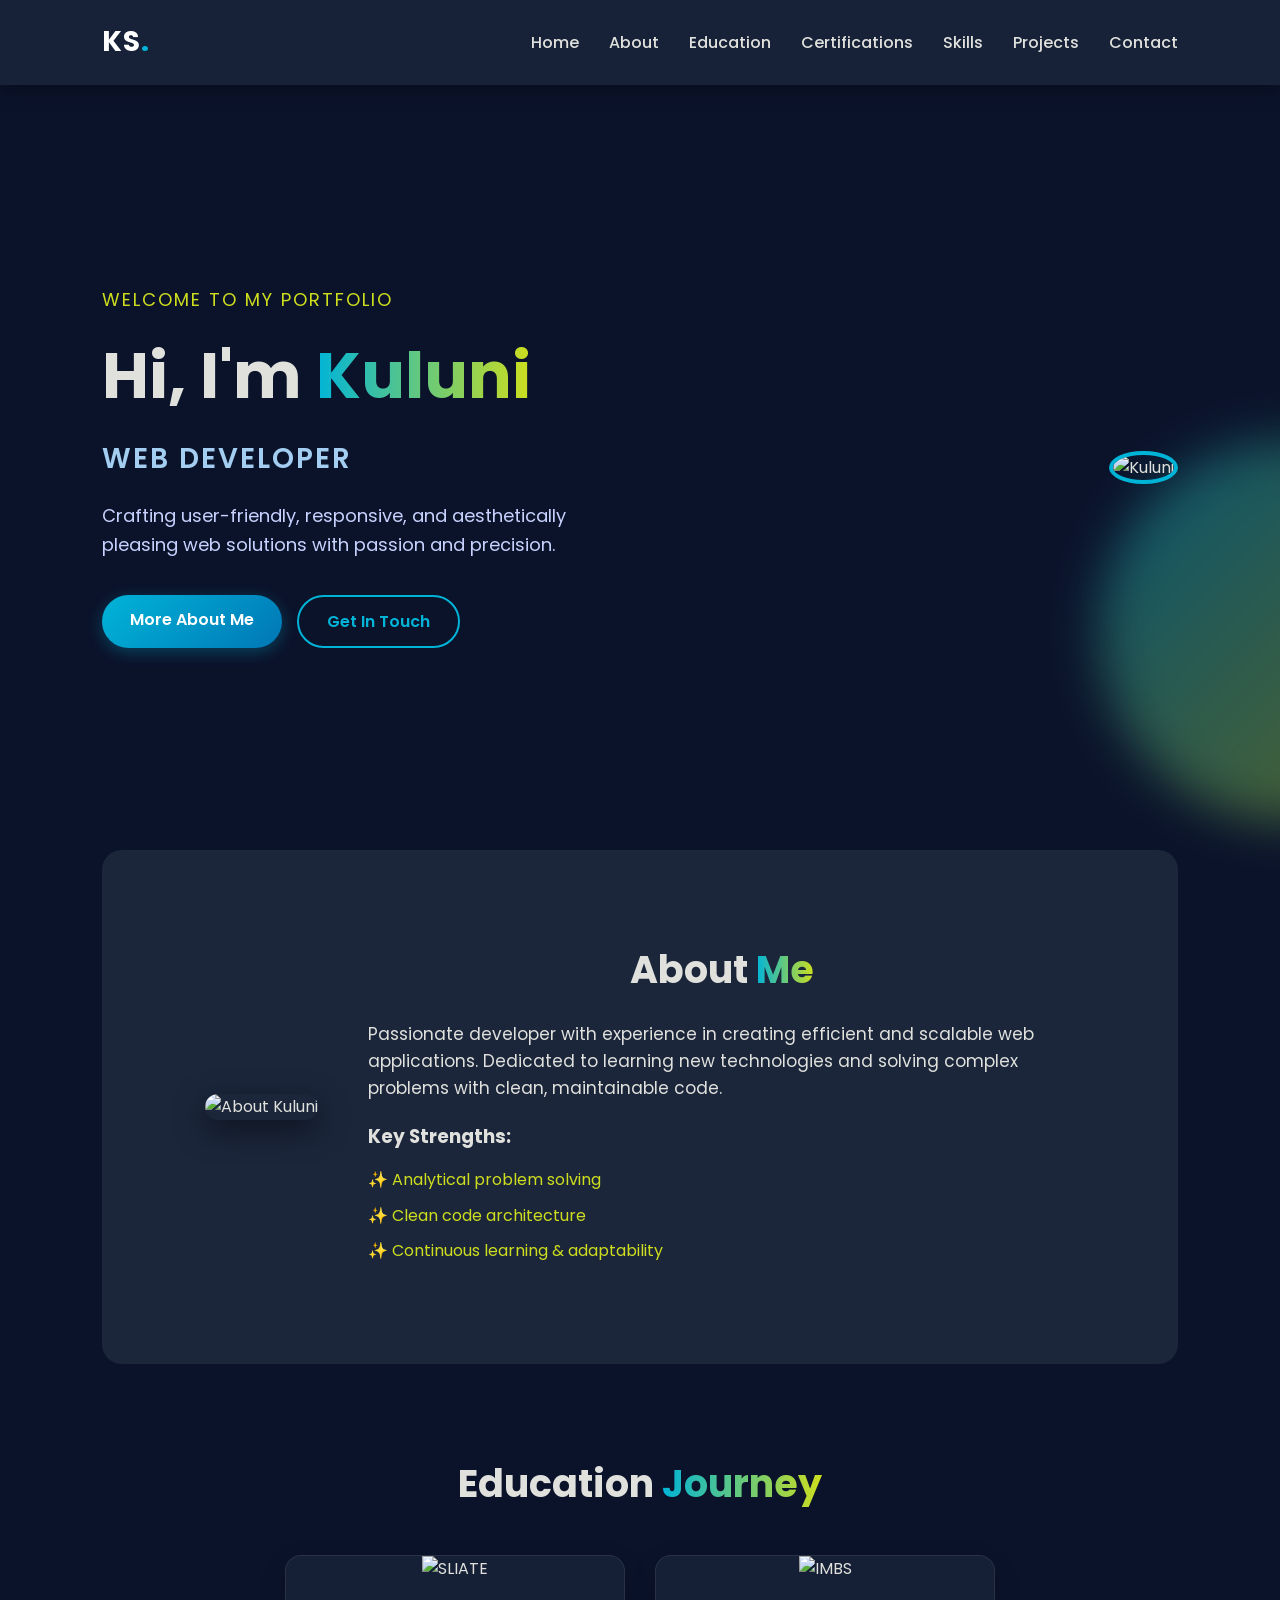
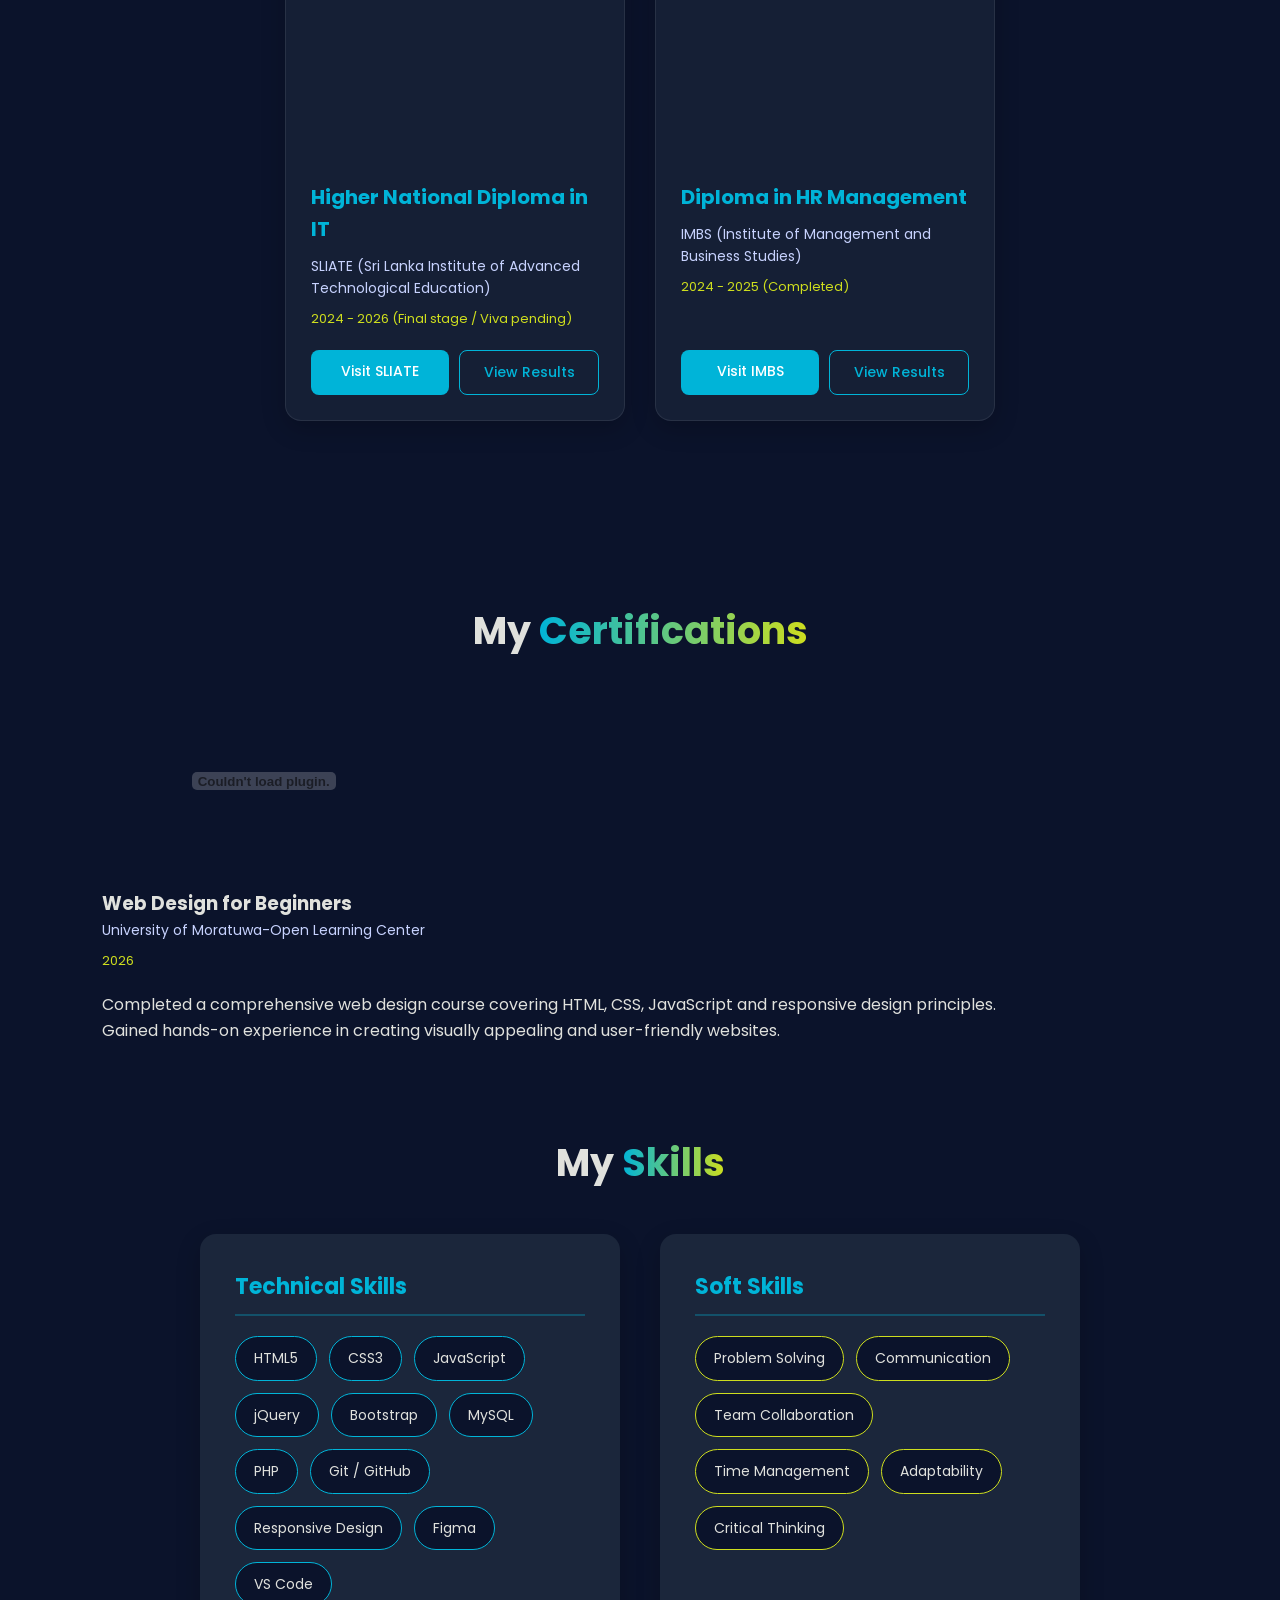
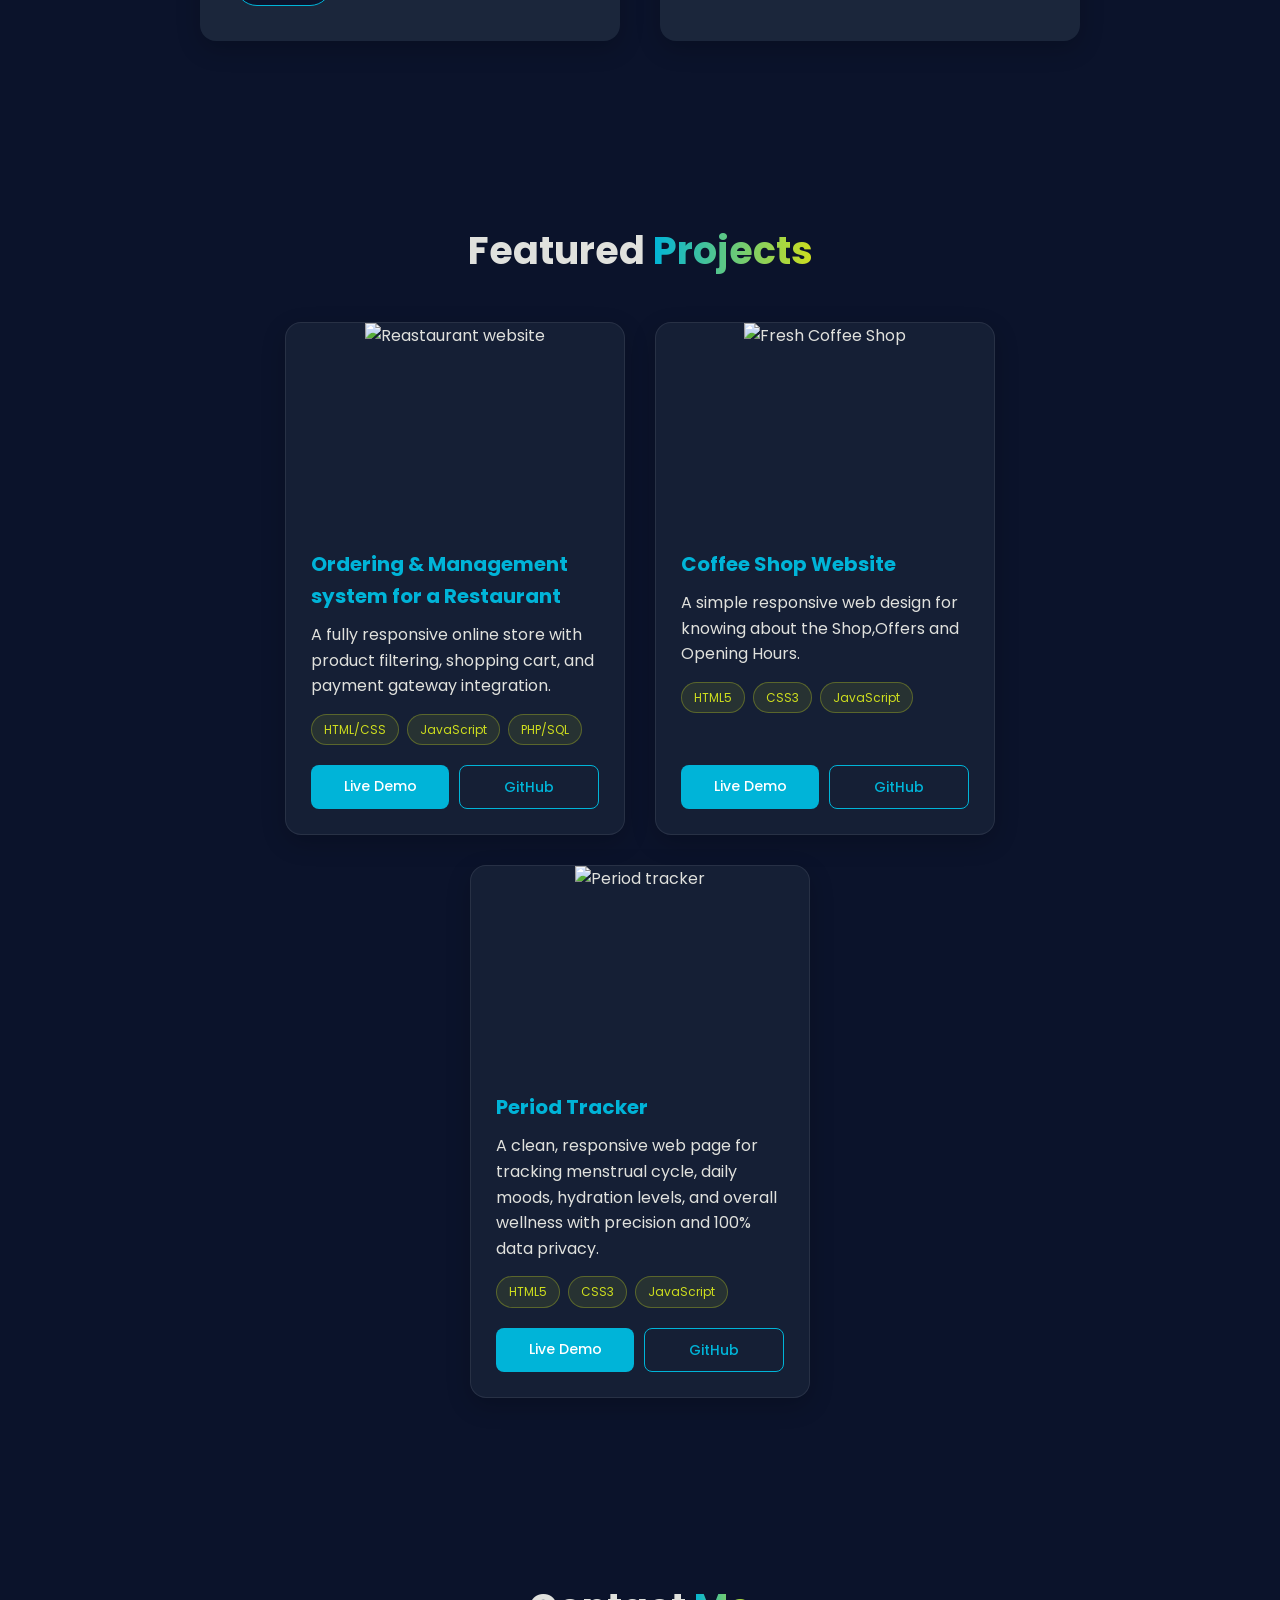
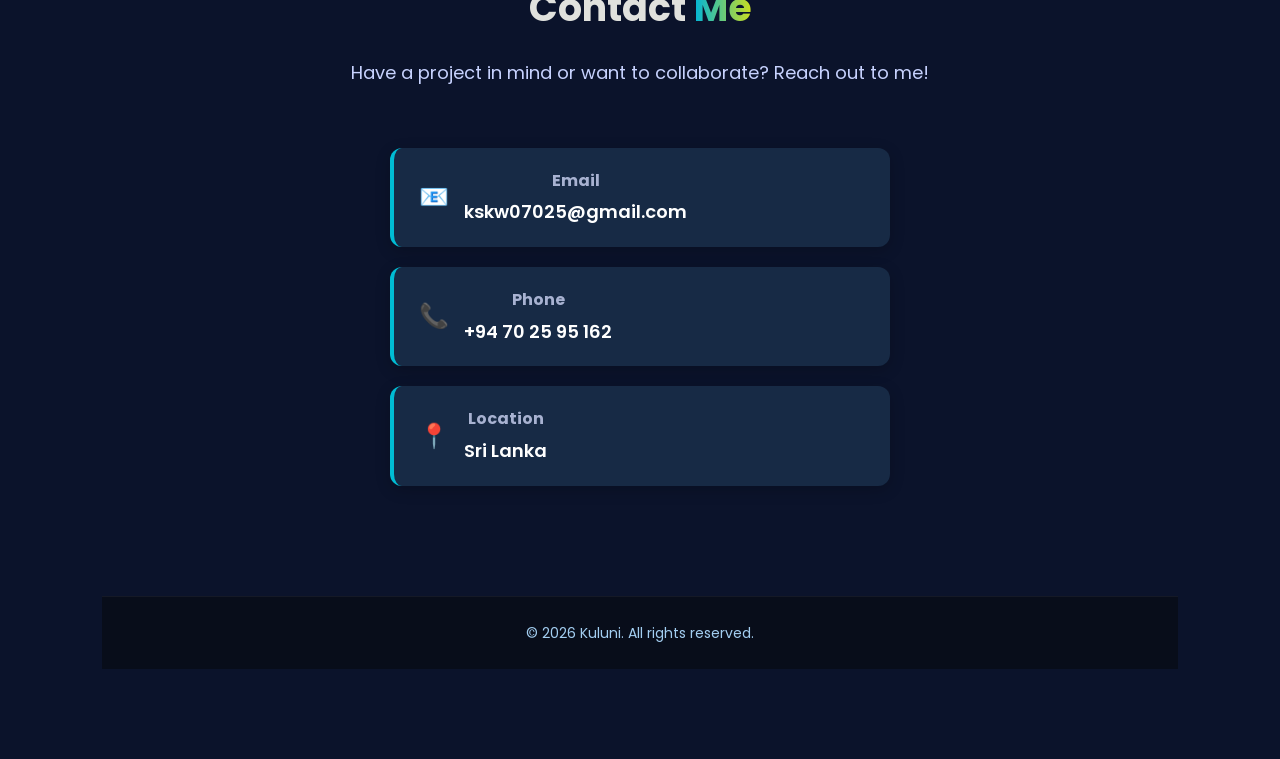
==== My Portfolio/index.html @ 9d250e35 "Add files via upload" ====
<!DOCTYPE html>
<html lang="en">
<head>
    <meta charset="UTF-8">
    <meta name="viewport" content="width=device-width, initial-scale=1.0">
    <title>Kuluni | Web Developer Portfolio</title>
    <link rel="stylesheet" href="style.css">
    <!-- Google Fonts for modern typography -->
    <link href="https://fonts.googleapis.com/css2?family=Poppins:wght@300;400;600;700&display=swap" rel="stylesheet">
</head>
<body>
    <nav class="navbar">
        <div class="logo">KS<span class="dot">.</span></div>
        <ul class="nav-links">
            <li><a href="#home">Home</a></li>
            <li><a href="#about">About</a></li>
            <li><a href="#education">Education</a></li>
            <li><a href="#certifications">Certifications</a></li>
            <li><a href="#skills">Skills</a></li>
            <li><a href="#projects">Projects</a></li>
            <li><a href="#contact">Contact</a></li>
        </ul>
    </nav>

    <!-- Home section -->
    <section id="home" class="home">
        <div class="home-content">
            <span class="greeting">Welcome to my portfolio</span>
            <h1 class="name">Hi, I'm <span class="highlight">Kuluni</span></h1>
            <h2 class="web">WEB DEVELOPER</h2>
            <p class="para1">Crafting user-friendly, responsive, and aesthetically pleasing web solutions with passion and precision.</p>
            <div class="hero-btns">
                <a href="#about" class="btn-primary">More About Me</a>
                <a href="#contact" class="btn-secondary">Get In Touch</a>
            </div>
        </div>
        <div class="home-img-container">
            <div class="img-glow"></div>
            <img class="homephoto" src="C:\Users\MPC HOME\OneDrive\Desktop\My Portfolio\kuluni.jpeg" alt="Kuluni">
        </div>
    </section>

    <!-- About section -->
    <section id="about" class="about">
        <div class="about-img-container">
            <img class="aboutphoto" src="C:\Users\MPC HOME\OneDrive\Desktop\My Portfolio\Cool pfp😎.jpg" alt="About Kuluni">
        </div>
        <div class="abouttext">
            <h2 class="section-title">About <span class="highlight">Me</span></h2>
            <p class="para2">Passionate developer with experience in creating efficient and scalable web applications. Dedicated to learning new technologies and solving complex problems with clean, maintainable code.</p>
            <h3>Key Strengths:</h3>
            <ul class="strengths-list">
                <li>✨ Analytical problem solving</li>
                <li>✨ Clean code architecture</li>
                <li>✨ Continuous learning & adaptability</li>
            </ul>
        </div>
    </section>

    <!-- Education section -->
    <section id="education" class="education">
        <h2 class="section-title">Education <span class="highlight">Journey</span></h2>
        <div class="education-grid">
            <div class="education-card">
                <div class="card-img-wrapper">
                    <img src="C:\Users\MPC HOME\OneDrive\Desktop\My Portfolio\sliate.jpg" alt="SLIATE">
                </div>
                <div class="card-content">
                    <h3>Higher National Diploma in IT</h3>
                    <p class="institute">SLIATE (Sri Lanka Institute of Advanced Technological Education)</p>
                    <span class="timeline">2024 - 2026 (Final stage / Viva pending)</span>
                    <div class="card-buttons">
                        <a href="https://www.sliate.lk" target="_blank" class="btn-card">Visit SLIATE</a>
                        <a href="#" class="btn-card btn-outline">View Results</a>
                    </div>
                </div>
            </div>

            <div class="education-card">
                <div class="card-img-wrapper">
                    <img src="C:\Users\MPC HOME\OneDrive\Desktop\My Portfolio\imbs.jpg" alt="IMBS">
                </div>
                <div class="card-content">
                    <h3>Diploma in HR Management</h3>
                    <p class="institute">IMBS (Institute of Management and Business Studies)</p>
                    <span class="timeline">2024 - 2025 (Completed)</span>
                    <div class="card-buttons">
                        <a href="https://www.imbs.lk" target="_blank" class="btn-card">Visit IMBS</a>
                        <a href="#" class="btn-card btn-outline">View Results</a>
                    </div>
                </div>
            </div>
        </div>
    </section>

    <!--certifications section-->
    <section id="certifications" class="certifications">
        <h2 class="section-title">My <span class="highlight">Certifications</span></h2>
            <div>
            <embed src="C:\Users\MPC HOME\OneDrive\Desktop\My Portfolio\Web_Design_for_Beginners_E-Certificate kuluni.pdf" type="application/pdf" width="30%" height="200px"/>  
            </div>
            <div class="certification-content"> 
            <h3>Web Design for Beginners</h3>
            <p class="institute">University of Moratuwa-Open Learning Center</p>
            <span class="timeline">2026</span>
            <p>Completed a comprehensive web design course covering HTML, CSS, JavaScript and responsive design principles.</p>
            <p>Gained hands-on experience in creating visually appealing and user-friendly websites.</p>
            </div>

    <!-- Skills section -->
    <section id="skills" class="skills-section">
        <h2 class="section-title">My <span class="highlight">Skills</span></h2>
        <div class="skills-container">
            <div class="skills-category">
                <h3 class="skills-title">Technical Skills</h3>
                <div class="skills-list">
                    <span class="skill-tag">HTML5</span>
                    <span class="skill-tag">CSS3</span>
                    <span class="skill-tag">JavaScript</span>
                    <span class="skill-tag">jQuery</span>
                    <span class="skill-tag">Bootstrap</span>
                    <span class="skill-tag">MySQL</span>
                    <span class="skill-tag">PHP</span>
                    <span class="skill-tag">Git / GitHub</span>
                    <span class="skill-tag">Responsive Design</span>
                    <span class="skill-tag">Figma</span>
                    <span class="skill-tag">VS Code</span>
                </div>
            </div>
            <div class="skills-category">
                <h3 class="skills-title">Soft Skills</h3>
                <div class="skills-list">
                    <span class="skill-tag soft-tag">Problem Solving</span>
                    <span class="skill-tag soft-tag">Communication</span>
                    <span class="skill-tag soft-tag">Team Collaboration</span>
                    <span class="skill-tag soft-tag">Time Management</span>
                    <span class="skill-tag soft-tag">Adaptability</span>
                    <span class="skill-tag soft-tag">Critical Thinking</span>
                </div>
            </div>
        </div>
    </section>

    <!-- Projects section -->
    <section id="projects" class="projects-section">
        <h2 class="section-title">Featured <span class="highlight">Projects</span></h2>
        <div class="projects-grid">
            <div class="project-card">
                <div class="card-img-wrapper">
                    <img src="C:\Users\MPC HOME\OneDrive\Desktop\My Portfolio\restaurant.png" alt="Reastaurant website">
                </div>
                <div class="project-info">
                    <h3>Ordering & Management system for a Restaurant</h3>
                    <p>A fully responsive online store with product filtering, shopping cart, and payment gateway integration.</p>
                    <div class="project-tags">
                        <span>HTML/CSS</span>
                        <span>JavaScript</span>
                        <span>PHP/SQL</span>
                    </div>
                    <div class="card-buttons">
                        <a href="C:\Users\MPC HOME\OneDrive\Desktop\My Portfolio\restaurant_project\start.php" target="_blank" class="btn-card">Live Demo</a>
                        <a href="#" target="_blank" class="btn-card btn-outline">GitHub</a>
                    </div>
                </div>
            </div>

            <div class="project-card">
                <div class="card-img-wrapper">
                    <img src="C:\Users\MPC HOME\OneDrive\Desktop\My Portfolio\coffee.png" alt="Fresh Coffee Shop">
                </div>
                <div class="project-info">
                    <h3>Coffee Shop Website</h3>
                    <p>A simple responsive web design for knowing about the Shop,Offers and Opening Hours.</p>
                    <div class="project-tags">
                        <span>HTML5</span>
                        <span>CSS3</span>
                        <span>JavaScript</span>
                    </div>
                    <div class="card-buttons">
                        <a href="C:\xampp2\htdocs\Fresh Coffee Shop\index.html" target="_blank" class="btn-card">Live Demo</a>
                        <a href="#" target="_blank" class="btn-card btn-outline">GitHub</a>
                    </div>
                </div>
            </div>

            <div class="project-card">
                <div class="card-img-wrapper">
                    <img src="C:\Users\MPC HOME\OneDrive\Desktop\My Portfolio\ptracker.png" alt="Period tracker">
                </div>
                <div class="project-info">
                    <h3>Period Tracker</h3>
                    <p>A clean, responsive web page for tracking menstrual cycle, daily moods, hydration levels, and overall wellness with precision and 100% data privacy.</p>
                    <div class="project-tags">
                        <span>HTML5</span>
                        <span>CSS3</span>
                        <span>JavaScript</span>
                    </div>
                    <div class="card-buttons">
                        <a href="C:\Users\MPC HOME\OneDrive\Desktop\My Portfolio\period-tracker\index.html" target="_blank" class="btn-card">Live Demo</a>
                        <a href="#" target="_blank" class="btn-card btn-outline">GitHub</a>
                    </div>
                </div>
            </div>
        </div>
    </section>

    <!-- Contact section -->
    <section id="contact" class="contact-section">
        <h2 class="section-title">Contact <span class="highlight">Me</span></h2>
        <p class="contact-subtitle">Have a project in mind or want to collaborate? Reach out to me!</p>

        <div class="contact-container">
            <div class="contact-info">
                <div class="info-item">
                    <div class="icon">📧</div>
                    <div>
                        <h3>Email</h3>
                        <p>kskw07025@gmail.com</p>
                    </div>
                </div>
                <div class="info-item">
                    <div class="icon">📞</div>
                    <div>
                        <h3>Phone</h3>
                        <p>+94 70 25 95 162</p>
                    </div>
                </div>
                <div class="info-item">
                    <div class="icon">📍</div>
                    <div>
                        <h3>Location</h3>
                        <p>Sri Lanka</p>
                    </div>
                </div>
            </div>
        </div>
    </section>

    <footer>
        <p>&copy; 2026 Kuluni. All rights reserved.</p>
    </footer>
</body>
</html>
---- My Portfolio/style.css ----
/* General Setup */
* {
    margin: 0;
    padding: 0;
    box-sizing: border-box;
}

html {
    scroll-behavior: smooth;
}

body {
    background-color: #0b132b;
    color: #e0e1dd;
    line-height: 1.6;
    font-family: 'Poppins', sans-serif;
    overflow-x: hidden;
}

/* Navbar */
.navbar {
    display: flex;
    justify-content: space-between;
    align-items: center;
    padding: 20px 8%;
    background: rgba(27, 38, 59, 0.85);
    backdrop-filter: blur(10px);
    position: sticky;
    top: 0;
    z-index: 1000;
    box-shadow: 0 4px 20px rgba(0, 0, 0, 0.3);
}

.logo {
    font-size: 28px;
    font-weight: 700;
    color: #ffffff;
    letter-spacing: 1px;
}

.logo .dot {
    color: #00b4d8;
}

.nav-links {
    display: flex;
    gap: 30px;
    list-style: none;
}

.nav-links a {
    color: #e0e1dd;
    text-decoration: none;
    font-weight: 500;
    font-size: 16px;
    transition: color 0.3s ease;
}

.nav-links a:hover {
    color: #00b4d8;
}

/* Reusable Components */
.highlight {
    color: #00b4d8;
    background: linear-gradient(90deg, #00b4d8, #cede1e);
    -webkit-background-clip: text;
    -webkit-text-fill-color: transparent;
}

.section-title {
    font-size: 38px;
    margin-bottom: 20px;
    text-align: center;
    font-weight: 700;
}

section {
    padding: 90px 8%;
}

/* Buttons */
.btn-primary {
    display: inline-block;
    padding: 12px 28px;
    font-size: 16px;
    font-weight: 600;
    background: linear-gradient(135deg, #00b4d8, #0077b6);
    color: #ffffff;
    border: none;
    border-radius: 30px;
    cursor: pointer;
    text-decoration: none;
    box-shadow: 0 4px 15px rgba(0, 180, 216, 0.3);
    transition: all 0.3s ease;
}

.btn-primary:hover {
    transform: translateY(-3px);
    box-shadow: 0 6px 20px rgba(0, 180, 216, 0.5);
}

.btn-secondary {
    display: inline-block;
    padding: 12px 28px;
    font-size: 16px;
    font-weight: 600;
    background: transparent;
    color: #00b4d8;
    border: 2px solid #00b4d8;
    border-radius: 30px;
    cursor: pointer;
    text-decoration: none;
    transition: all 0.3s ease;
}

.btn-secondary:hover {
    background: #00b4d8;
    color: #0b132b;
    transform: translateY(-3px);
}

/* Hero / Home Section */
.home {
    display: flex;
    justify-content: space-between;
    align-items: center;
    min-height: 85vh;
}

.greeting {
    font-size: 18px;
    color: #cede1e;
    text-transform: uppercase;
    letter-spacing: 2px;
}

.name {
    font-size: 64px;
    font-weight: 700;
    margin: 10px 0;
}

.web {
    font-size: 28px;
    color: #a3cef1;
    font-weight: 600;
    letter-spacing: 2px;
}

.para1 {
    font-size: 18px;
    max-width: 500px;
    margin: 20px 0 35px 0;
    color: #c7d2fe;
}

.hero-btns {
    display: flex;
    gap: 15px;
}

.home-img-container {
    position: relative;
}

.homephoto {
    width: 360px;
    height: 360px;
    border-radius: 50%;
    object-fit: cover;
    border: 4px solid #00b4d8;
    position: relative;
    z-index: 2;
}

.img-glow {
    position: absolute;
    width: 380px;
    height: 380px;
    background: linear-gradient(135deg, #00b4d8, #cede1e);
    border-radius: 50%;
    top: -10px;
    left: -10px;
    filter: blur(25px);
    opacity: 0.4;
    z-index: 1;
}

/* About Section */
.about {
    display: flex;
    justify-content: space-between;
    align-items: center;
    gap: 50px;
    background-color: #1b263b;
    border-radius: 20px;
    margin: 0 8%;
}

.aboutphoto {
    width: 280px;
    height: 280px;
    border-radius: 20px;
    object-fit: cover;
    box-shadow: 0 10px 30px rgba(0, 0, 0, 0.5);
}

.abouttext {
    flex: 1;
}

.para2 {
    font-size: 17px;
    margin-bottom: 20px;
    color: #e0e1dd;
}

.strengths-list {
    list-style: none;
    margin-top: 15px;
}

.strengths-list li {
    font-size: 16px;
    margin-bottom: 10px;
    color: #cede1e;
}

/* Cards & Grids (Education & Projects) */
.education, .projects-section, .skills-section, .contact-section {
    text-align: center;
}

.education-grid, .projects-grid {
    display: flex;
    justify-content: center;
    gap: 30px;
    margin-top: 40px;
    flex-wrap: wrap;
}

.education-card, .project-card {
    background: rgba(27, 38, 59, 0.7);
    border: 1px solid rgba(255, 255, 255, 0.08);
    border-radius: 16px;
    width: 340px;
    overflow: hidden;
    display: flex;
    flex-direction: column;
    justify-content: space-between;
    transition: transform 0.3s ease, box-shadow 0.3s ease;
    box-shadow: 0 8px 24px rgba(0, 0, 0, 0.2);
}

.education-card:hover, .project-card:hover {
    transform: translateY(-10px);
    box-shadow: 0 15px 35px rgba(0, 180, 216, 0.2);
    border-color: rgba(0, 180, 216, 0.4);
}

.card-img-wrapper {
    width: 100%;
    height: 200px;
    overflow: hidden;
}

.card-img-wrapper img {
    width: 100%;
    height: 100%;
    object-fit: cover;
    transition: transform 0.5s ease;
}

.education-card:hover .card-img-wrapper img,
.project-card:hover .card-img-wrapper img {
    transform: scale(1.08);
}

.card-content, .project-info {
    padding: 25px;
    text-align: left;
    display: flex;
    flex-direction: column;
    flex-grow: 1;
}

.card-content h3, .project-info h3 {
    font-size: 20px;
    color: #00b4d8;
    margin-bottom: 10px;
}

.institute {
    font-size: 14px;
    color: #c7d2fe;
}

.timeline {
    font-size: 13px;
    color: #cede1e;
    margin: 10px 0 20px 0;
    display: block;
}

.card-buttons {
    margin-top: auto;
    display: flex;
    gap: 10px;
}

.btn-card {
    flex: 1;
    padding: 10px;
    font-size: 14px;
    background-color: #00b4d8;
    color: #ffffff;
    border-radius: 8px;
    text-decoration: none;
    text-align: center;
    font-weight: 500;
    transition: background-color 0.3s ease;
}

.btn-card:hover {
    background-color: #0077b6;
}

.btn-outline {
    background: transparent;
    border: 1px solid #00b4d8;
    color: #00b4d8;
}

.btn-outline:hover {
    background: #00b4d8;
    color: #ffffff;
}

/* Tags */
.project-tags {
    display: flex;
    gap: 8px;
    margin: 15px 0 20px 0;
    flex-wrap: wrap;
}

.project-tags span {
    background-color: rgba(206, 222, 30, 0.1);
    color: #cede1e;
    padding: 5px 12px;
    border-radius: 20px;
    font-size: 12px;
    border: 1px solid rgba(206, 222, 30, 0.3);
}

/* Skills Section */
.skills-container {
    display: flex;
    justify-content: center;
    gap: 40px;
    margin-top: 40px;
    flex-wrap: wrap;
}

.skills-category {
    background: #1b263b;
    padding: 35px;
    border-radius: 16px;
    width: 420px;
    text-align: left;
    box-shadow: 0 8px 24px rgba(0, 0, 0, 0.2);
}

.skills-title {
    font-size: 22px;
    color: #00b4d8;
    margin-bottom: 20px;
    border-bottom: 2px solid rgba(0, 180, 216, 0.3);
    padding-bottom: 10px;
}

.skills-list {
    display: flex;
    flex-wrap: wrap;
    gap: 12px;
}

.skill-tag {
    background-color: #0b132b;
    color: #e0e1dd;
    padding: 10px 18px;
    border-radius: 25px;
    font-size: 14px;
    border: 1px solid #00b4d8;
    transition: all 0.3s ease;
}

.skill-tag:hover {
    background-color: #00b4d8;
    color: #0b132b;
    font-weight: 600;
    transform: translateY(-3px);
}

.soft-tag {
    border-color: #cede1e;
}

.soft-tag:hover {
    background-color: #cede1e;
    color: #0b132b;
}

/* Contact Section */
.contact-subtitle {
    font-size: 18px;
    color: #c7d2fe;
    margin-bottom: 40px;
}

.contact-container {
    display: flex;
    justify-content: center;
    align-items: center;
    max-width: 800px;
    margin: 0 auto;
    padding: 20px;
}

.contact-info {
    display: flex;
    flex-direction: column;
    gap: 20px;
    width: 100%;
    max-width: 500px;
}

.info-item {
    display: flex;
    align-items: center;
    gap: 15px;
    background-color: #172a45; 
    padding: 20px 25px;
    border-radius: 12px;
    border-left: 4px solid #00bcd4; 
    box-shadow: 0 4px 15px rgba(0, 0, 0, 0.2);
    transition: transform 0.3s ease, box-shadow 0.3s ease;
}

.info-item:hover {
    transform: translateY(-5px);
    box-shadow: 0 8px 25px rgba(0, 188, 212, 0.25);
}

.info-item .icon {
    font-size: 24px;
}

.info-item h3 {
    margin: 0;
    font-size: 16px;
    color: #a8b2d1;
}

.info-item p {
    margin: 5px 0 0 0;
    font-size: 18px;
    font-weight: 600;
    color: #ffffff;
}

/* Footer */
footer {
    text-align: center;
    padding: 25px;
    background-color: #080d1a;
    color: #a3cef1;
    font-size: 14px;
    border-top: 1px solid rgba(255, 255, 255, 0.05);
}

/* Responsive Design */
@media (max-width: 900px) {
    .home, .about {
        flex-direction: column;
        text-align: center;
    }

    .home {
        padding-top: 40px;
    }

    .para1 {
        margin-left: auto;
        margin-right: auto;
    }

    .hero-btns {
        justify-content: center;
        margin-bottom: 40px;
    }

    .strengths-list {
        display: inline-block;
        text-align: left;
    }

    .certification-content {
        float: left;
    }
}
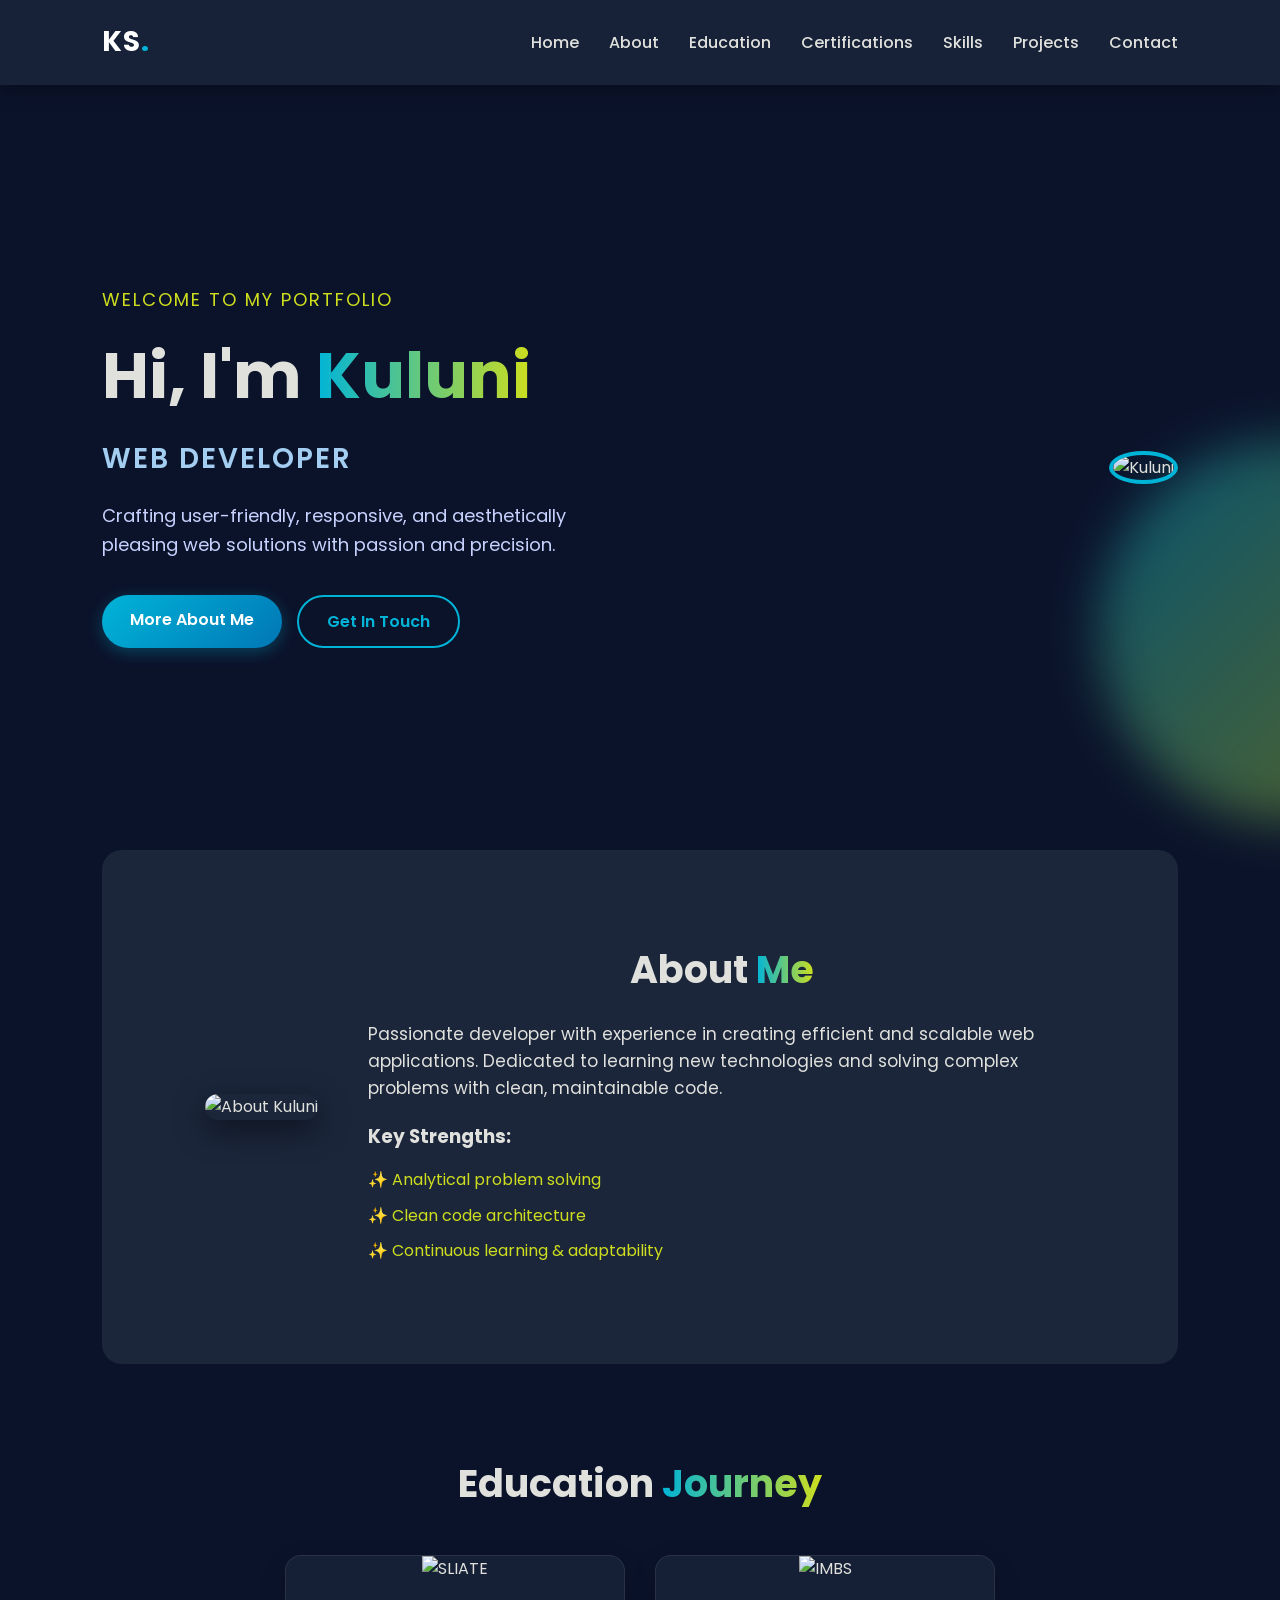
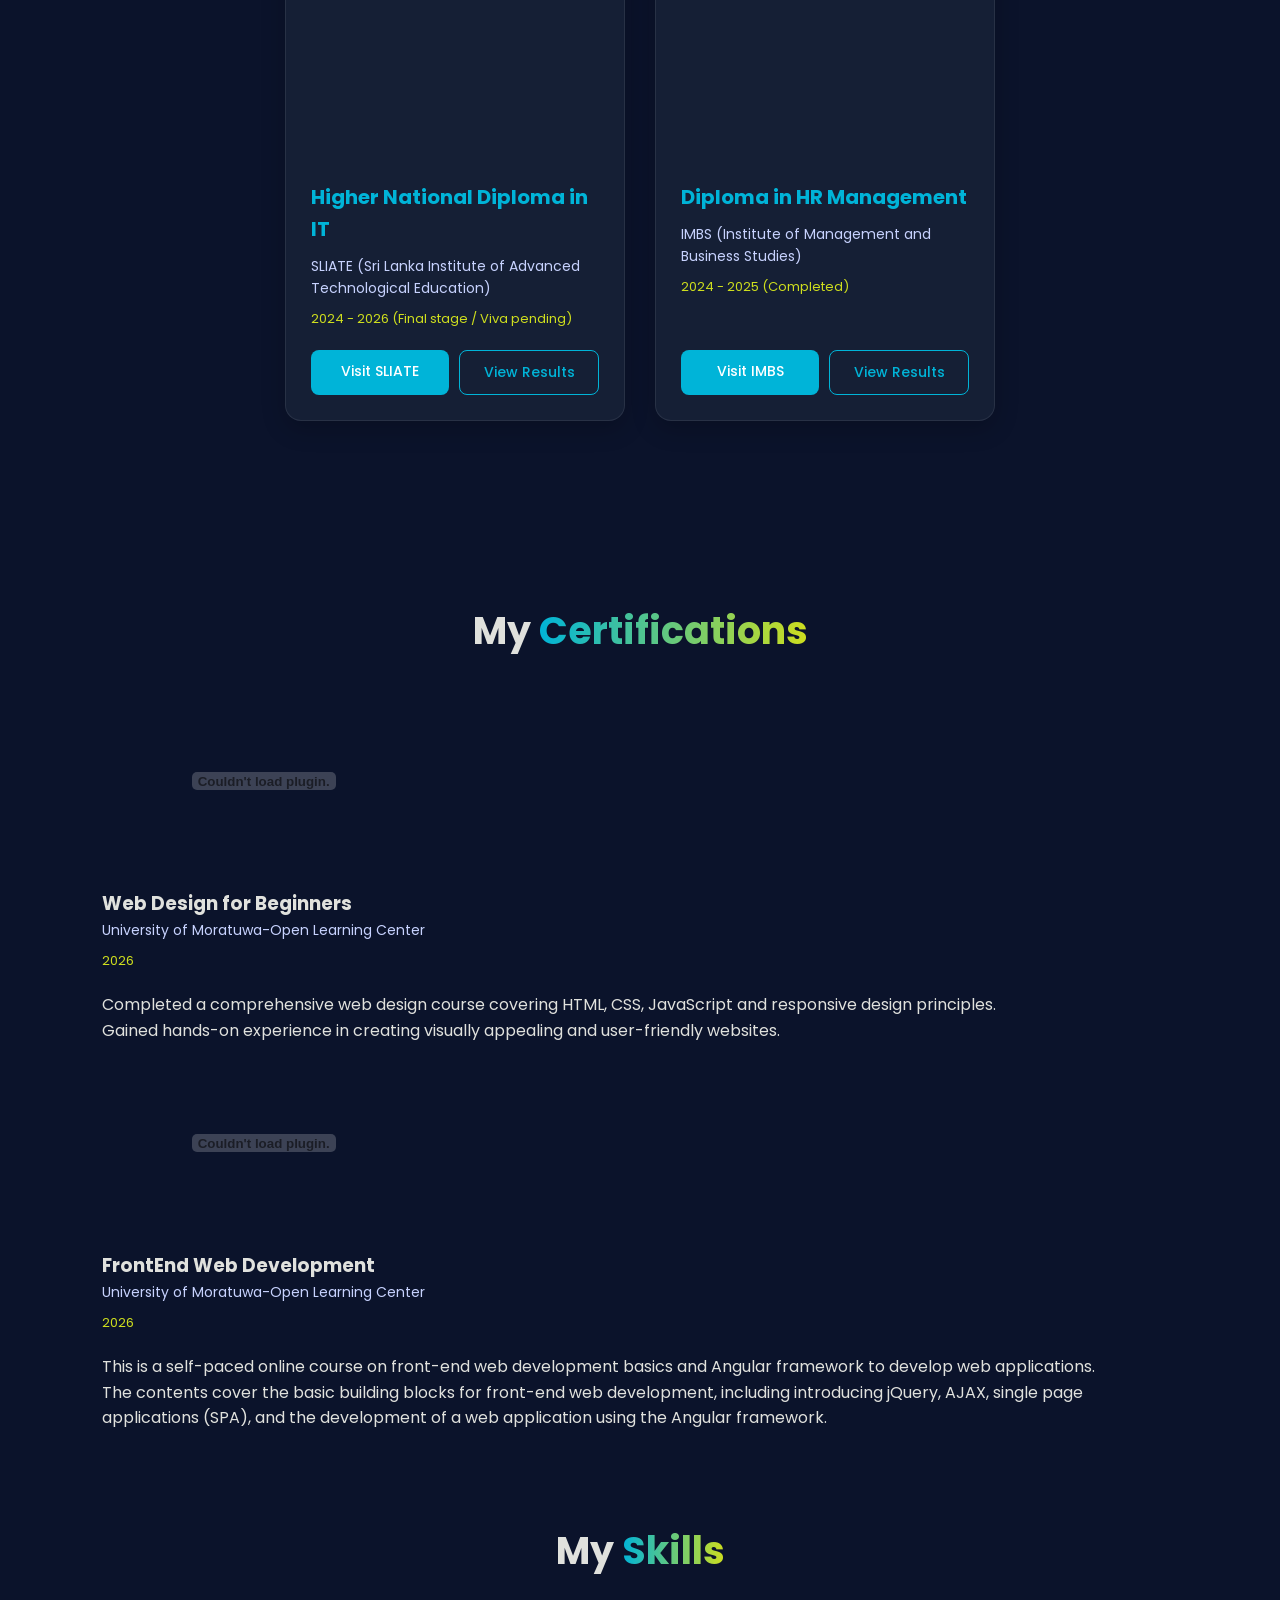
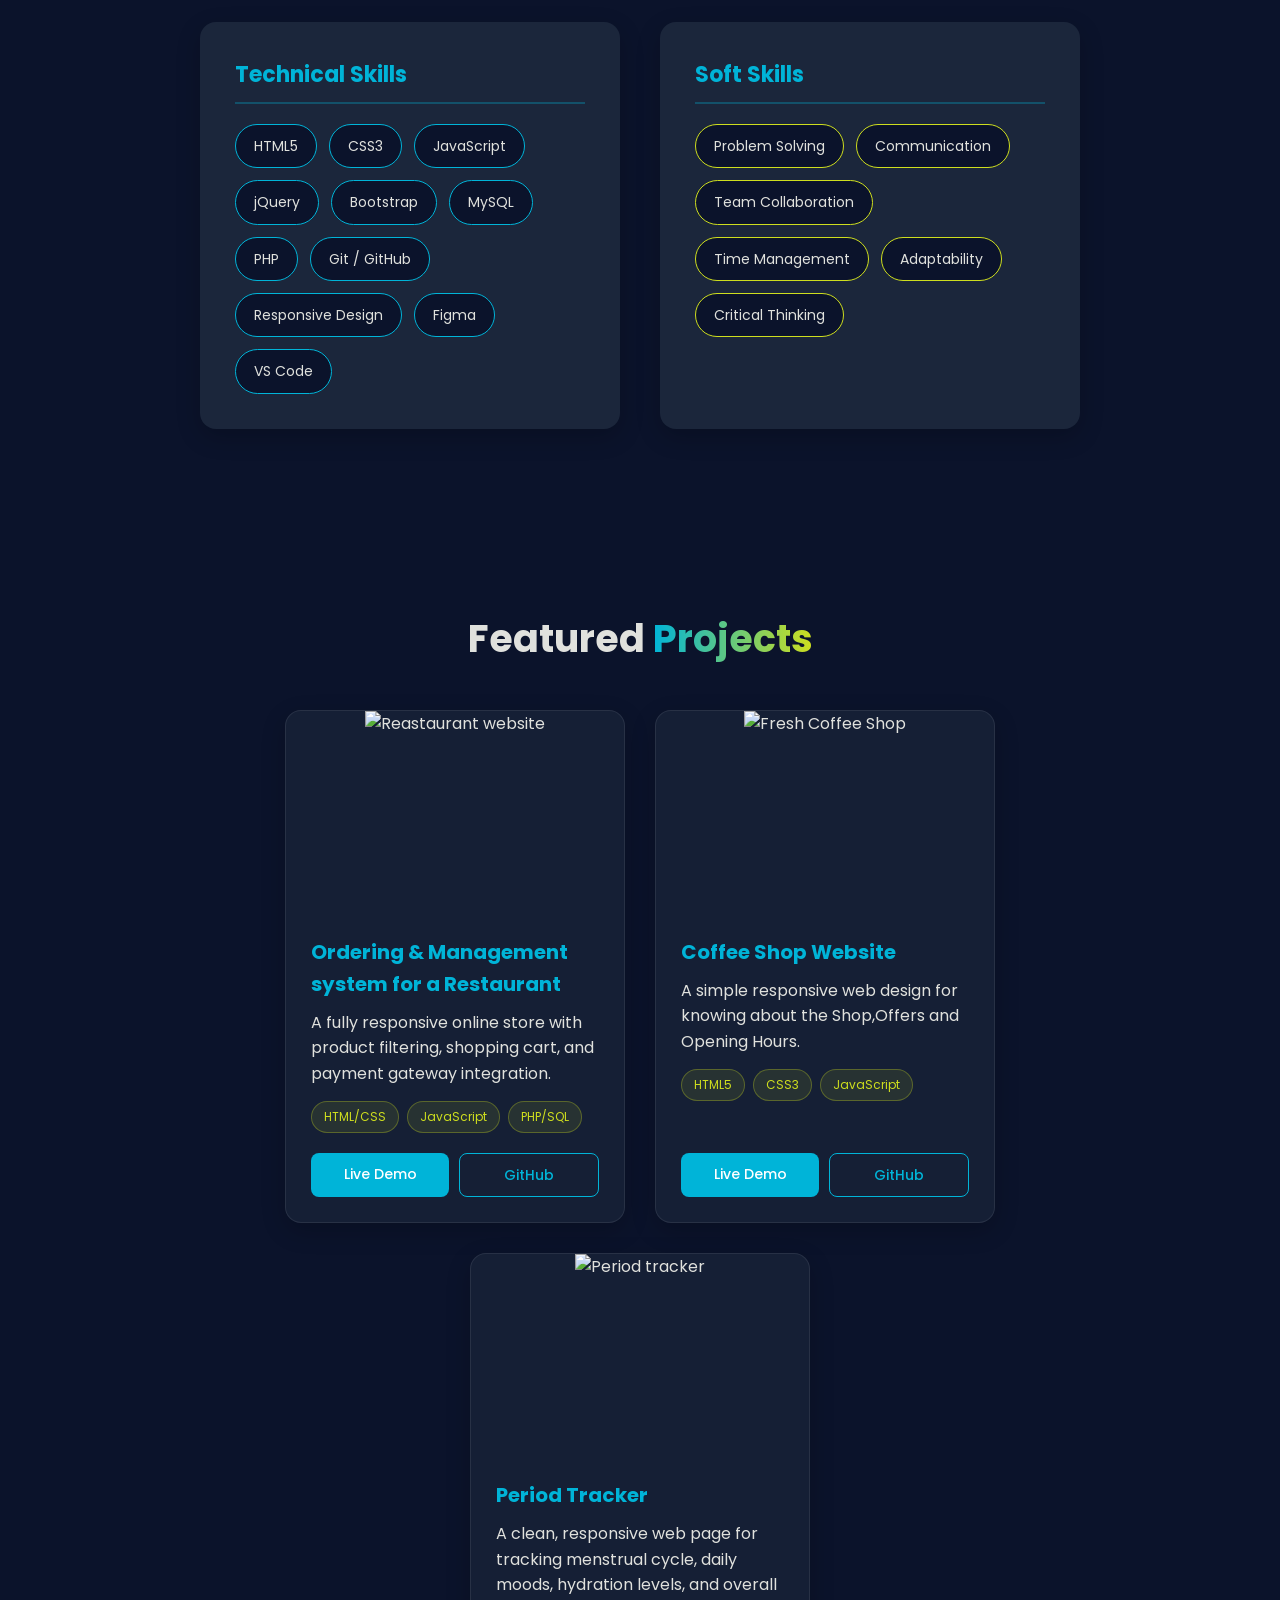
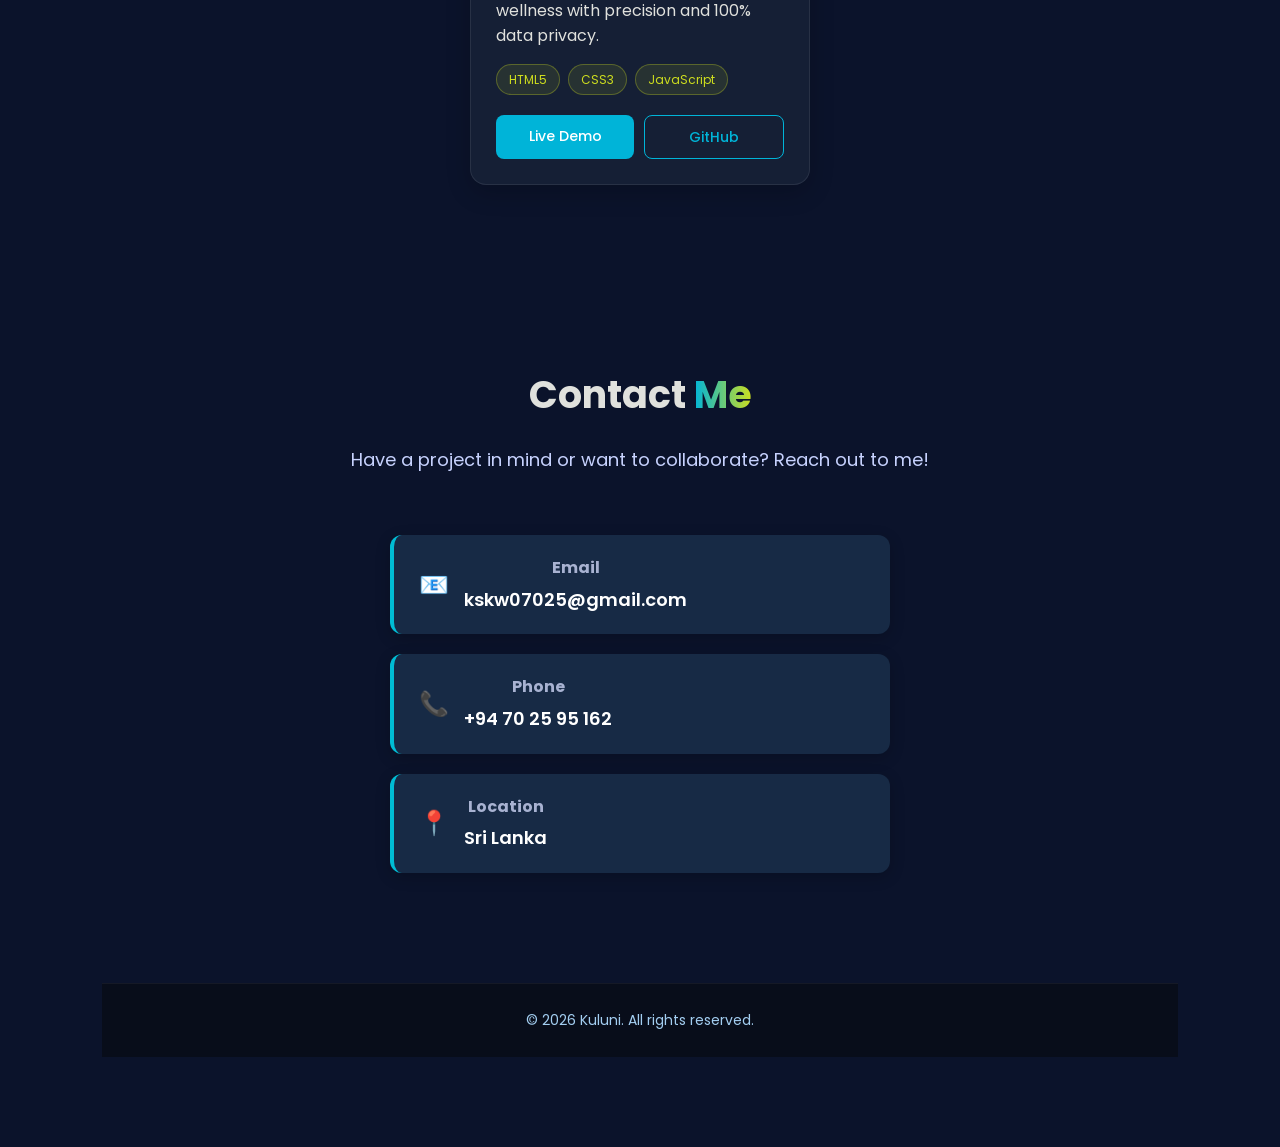
==== commit e1318127: "Update index.html" ====
--- a/My Portfolio/index.html
+++ b/My Portfolio/index.html
@@ -107,6 +107,17 @@
             <p>Gained hands-on experience in creating visually appealing and user-friendly websites.</p>
             </div>
 
+            <div>
+            <embed src="C:\Users\MPC HOME\OneDrive\Desktop\My Portfolio\Front-End_Web_Development_E-Certificate kuluni .pdf" type="application/pdf" width="30%" height="200px"/>  
+            </div>
+            <div class="certification-content"> 
+            <h3>FrontEnd Web Development</h3>
+            <p class="institute">University of Moratuwa-Open Learning Center</p>
+            <span class="timeline">2026</span>
+            <p>This is a self-paced online course on front-end web development basics and Angular framework to develop web applications.</p>
+            <p>The contents cover the basic building blocks for front-end web development, including introducing jQuery, AJAX, single page applications (SPA), and the development of a web application using the Angular framework.</p>
+            </div>       
+
     <!-- Skills section -->
     <section id="skills" class="skills-section">
         <h2 class="section-title">My <span class="highlight">Skills</span></h2>
@@ -240,4 +251,4 @@
         <p>&copy; 2026 Kuluni. All rights reserved.</p>
     </footer>
 </body>
-</html>+</html>
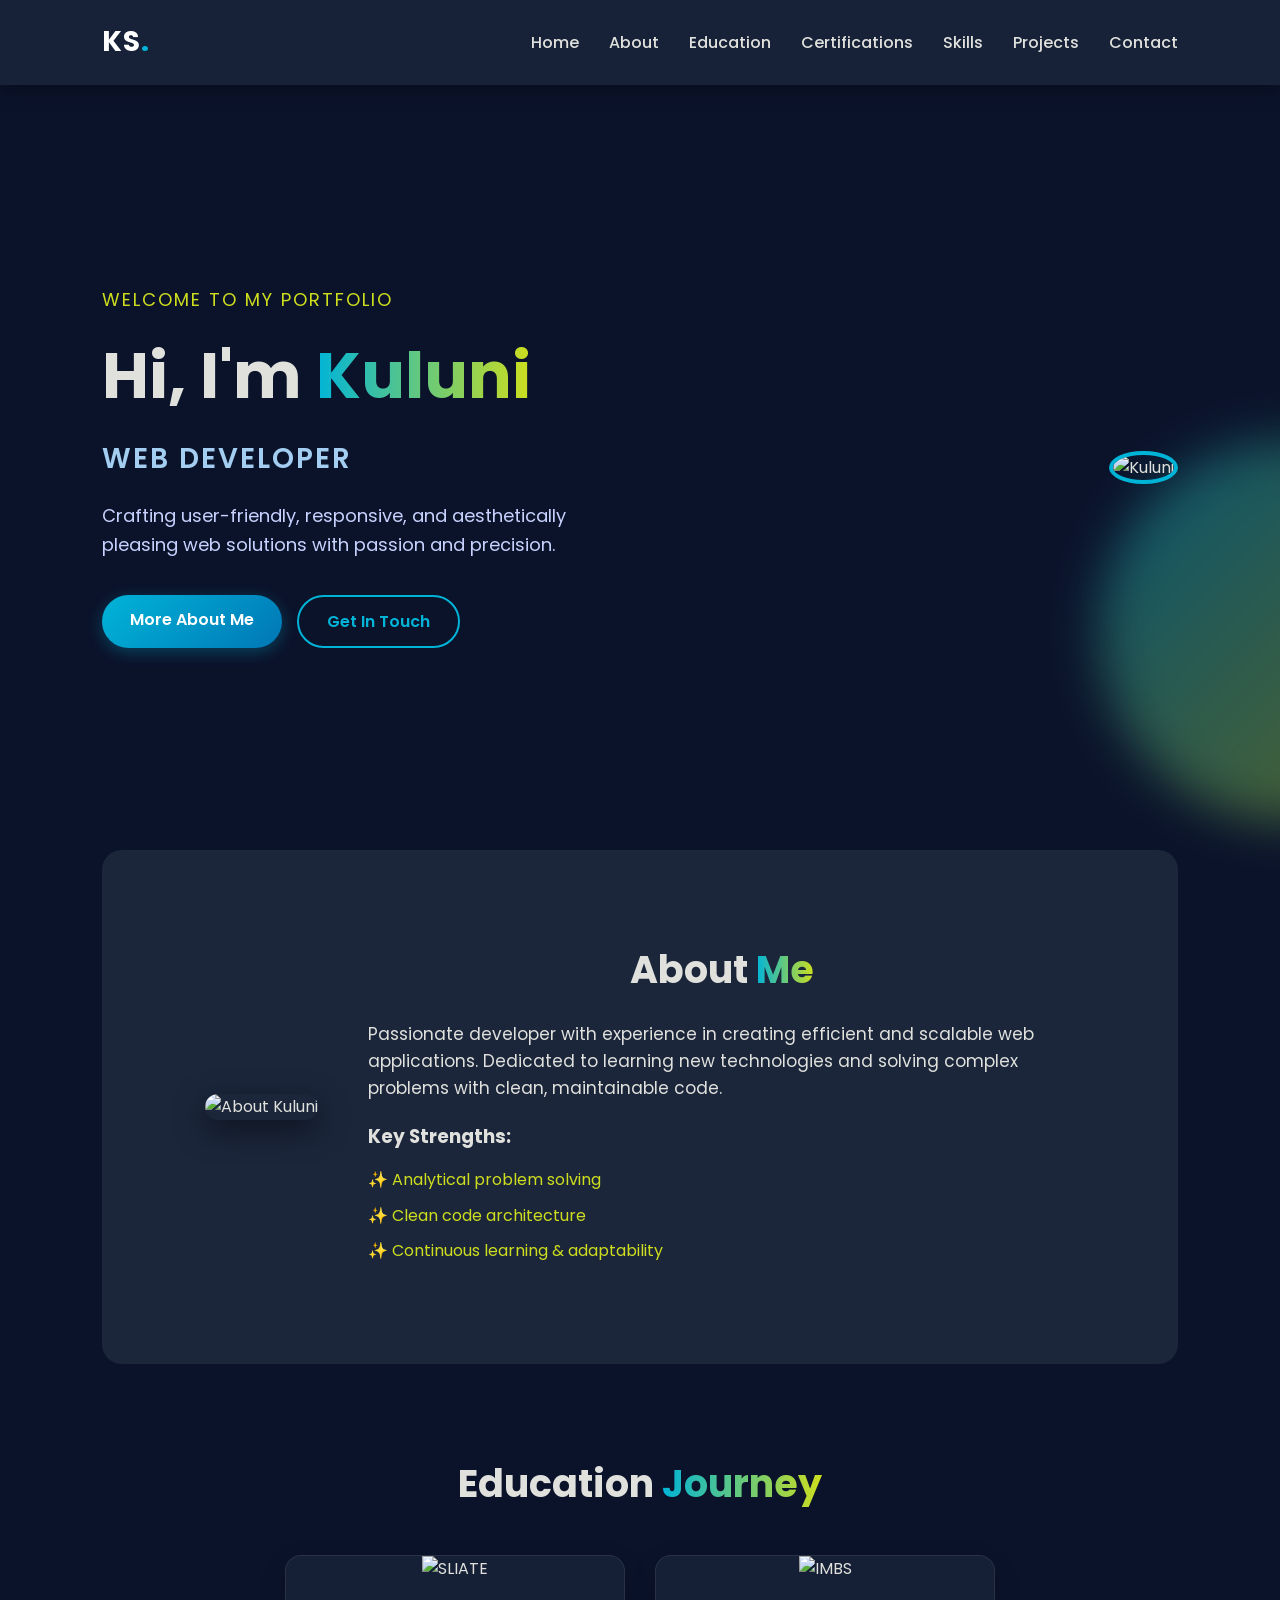
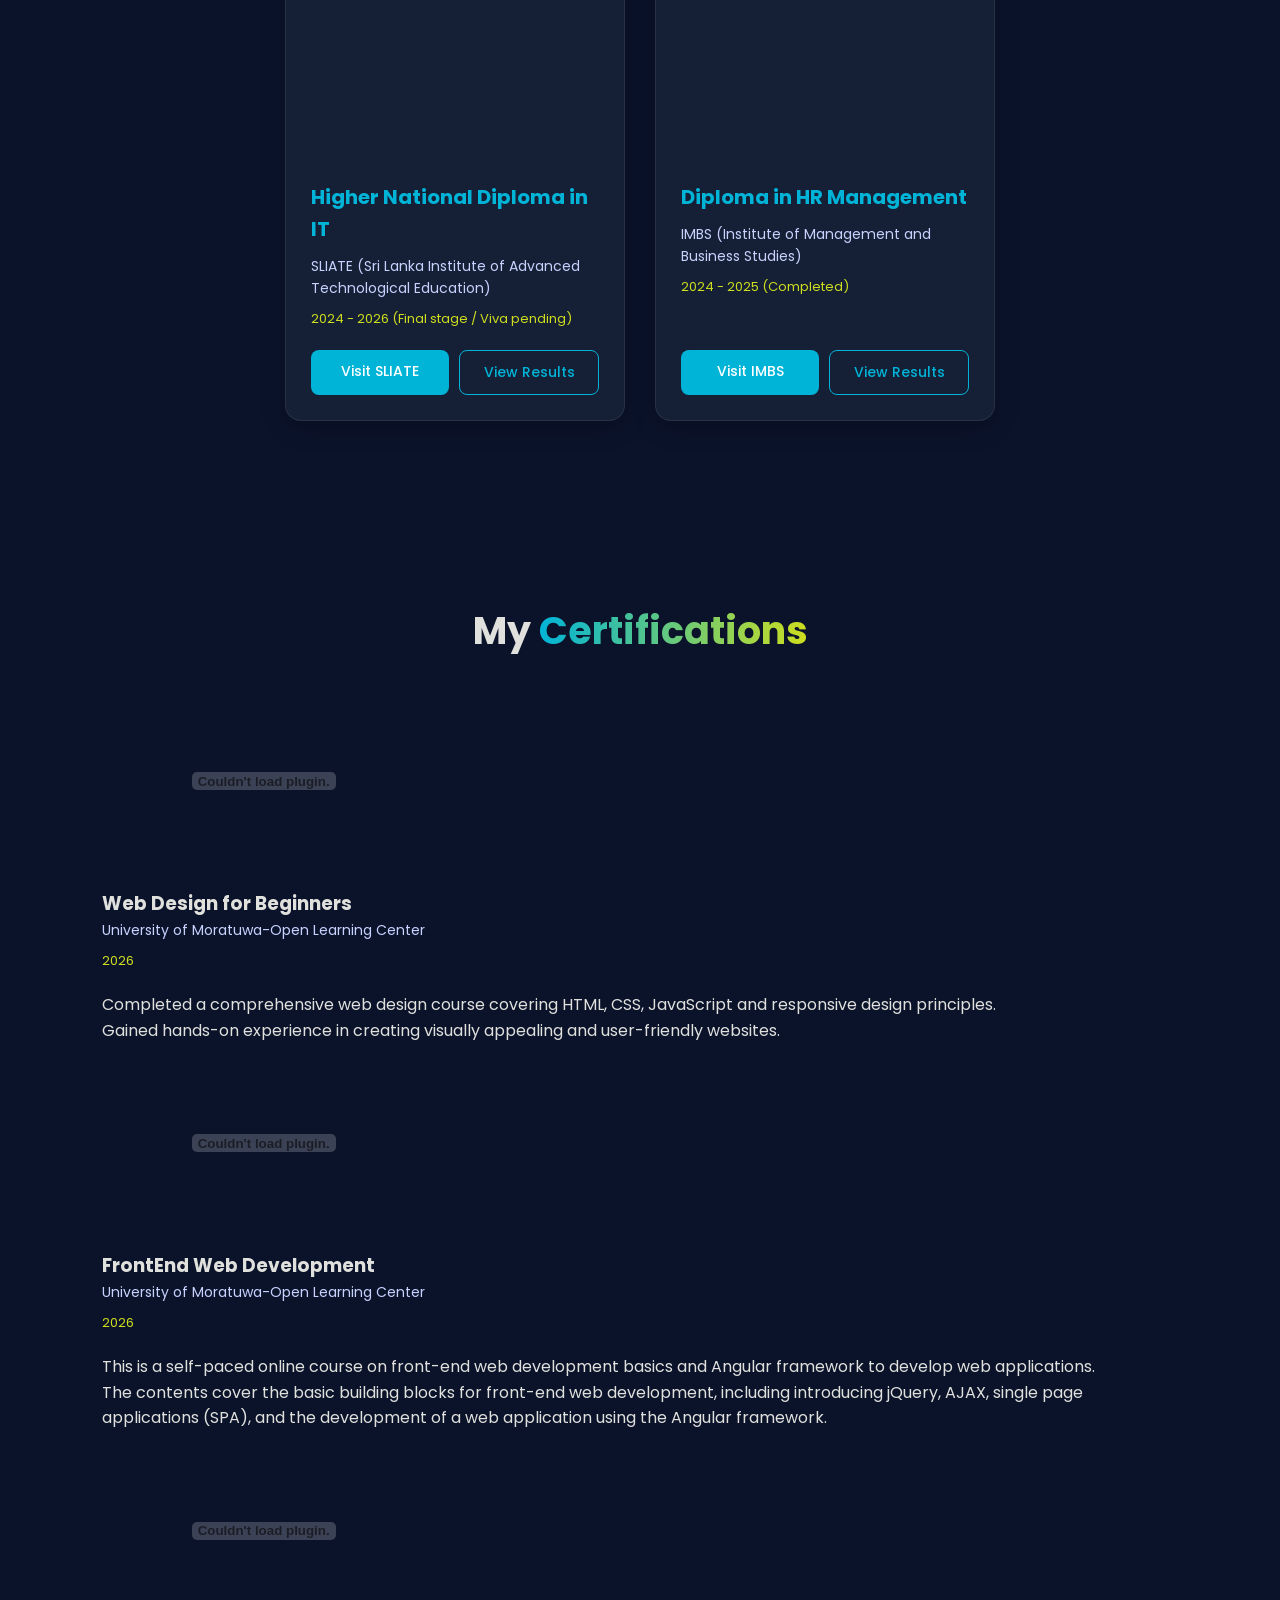
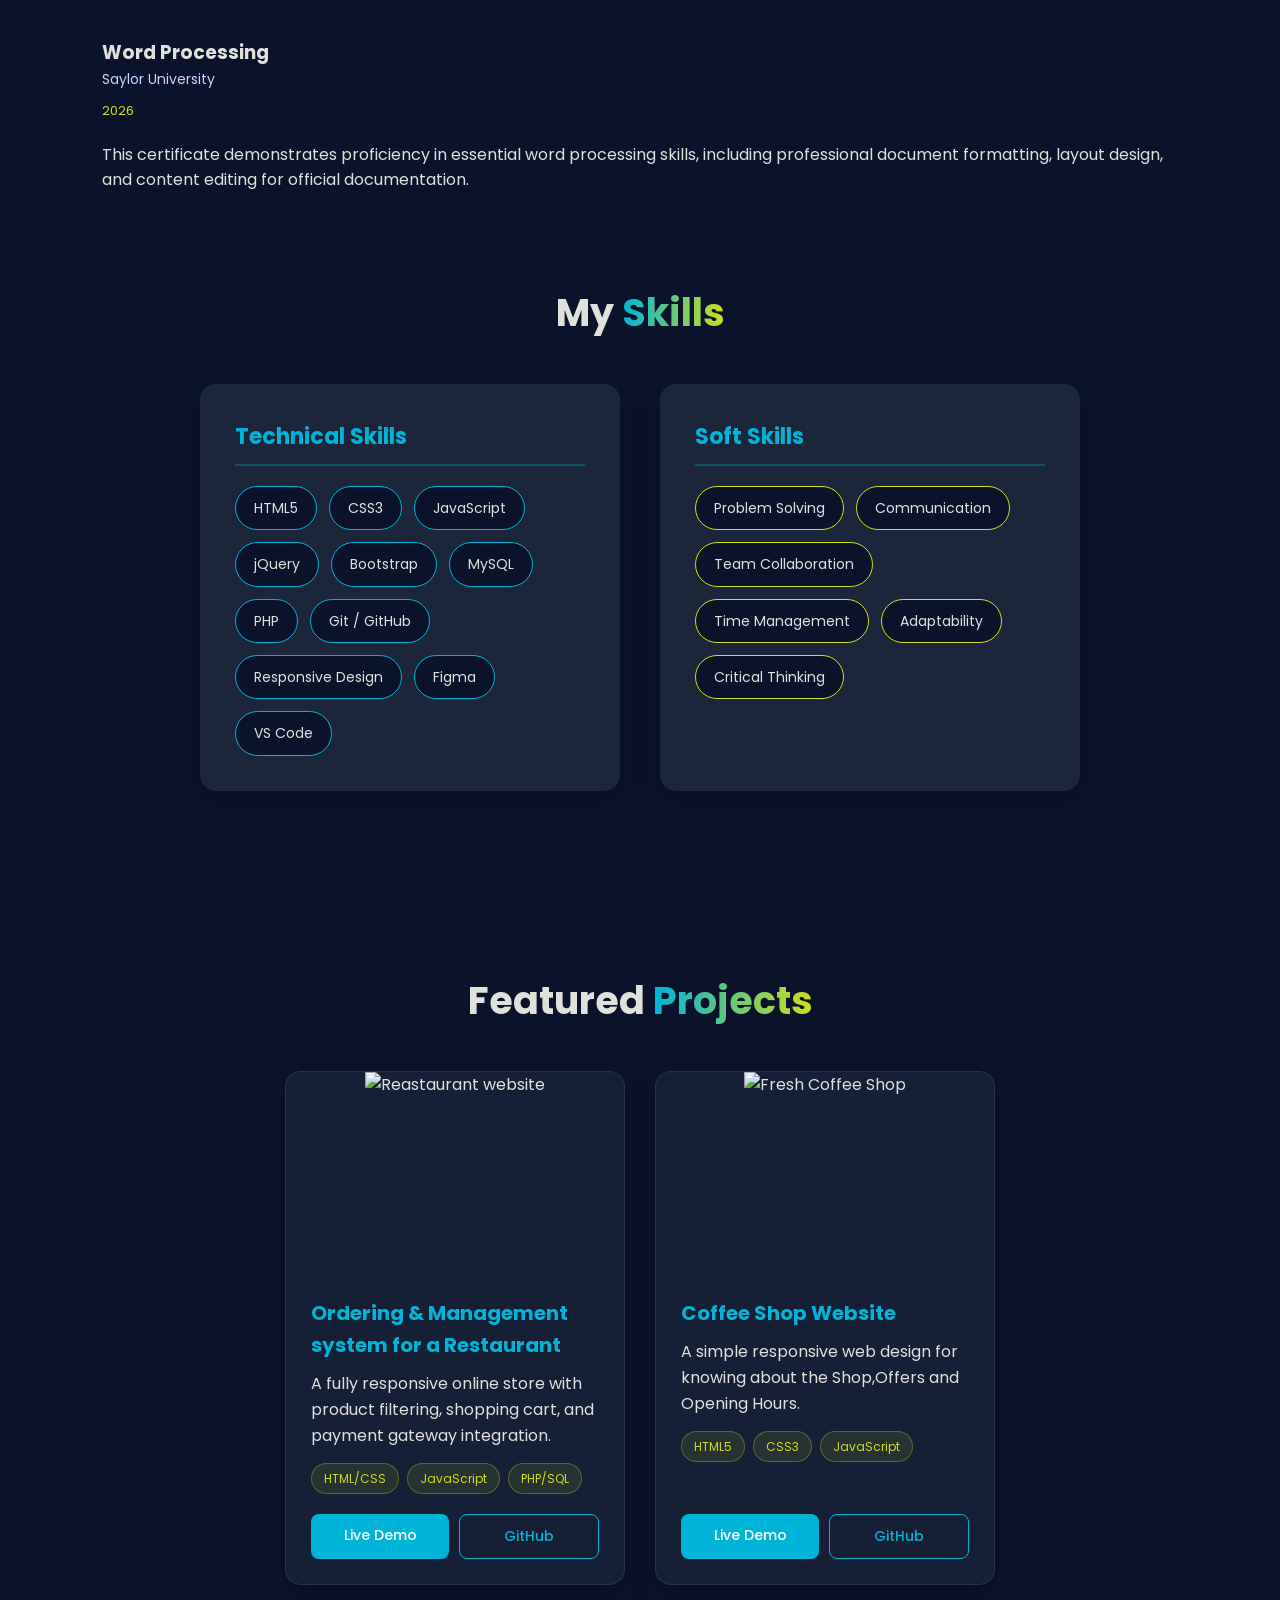
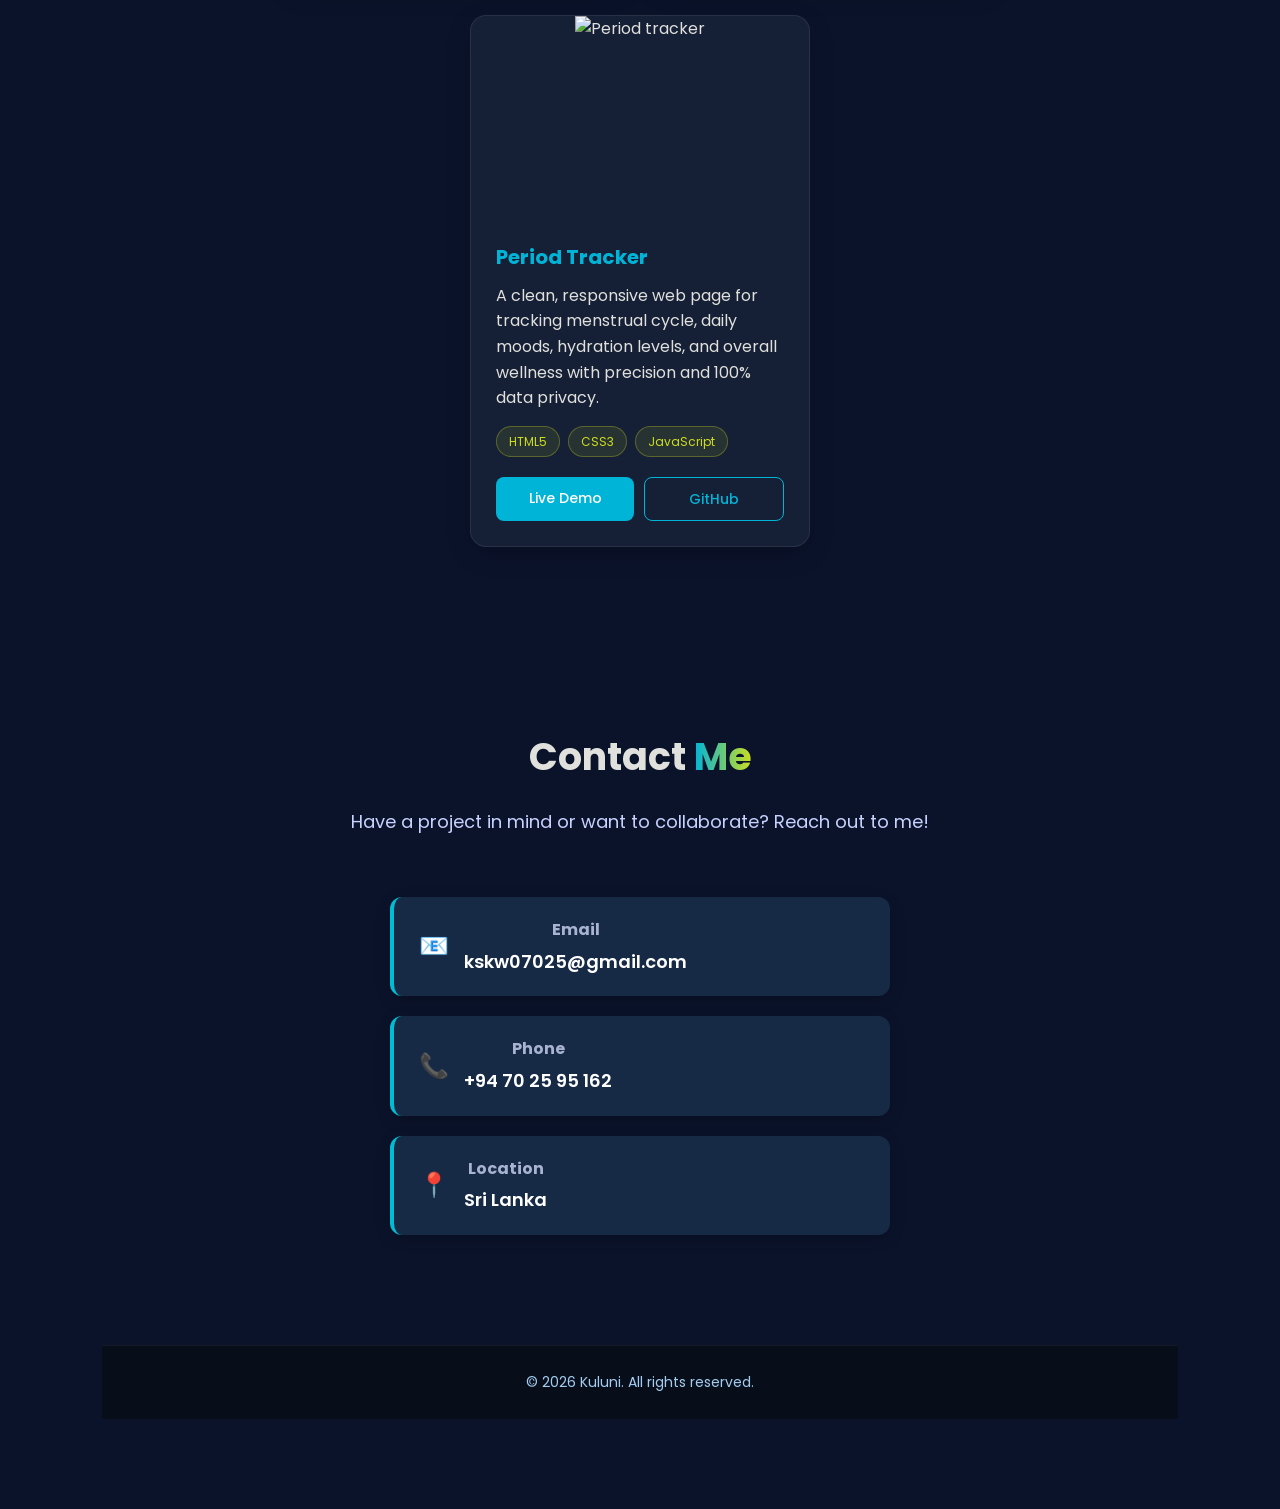
==== commit 51cc268e: "Update index.html" ====
--- a/My Portfolio/index.html
+++ b/My Portfolio/index.html
@@ -116,7 +116,17 @@
             <span class="timeline">2026</span>
             <p>This is a self-paced online course on front-end web development basics and Angular framework to develop web applications.</p>
             <p>The contents cover the basic building blocks for front-end web development, including introducing jQuery, AJAX, single page applications (SPA), and the development of a web application using the Angular framework.</p>
-            </div>       
+            </div>  
+
+            <div>
+            <embed src="C:\Users\MPC HOME\OneDrive\Desktop\My Portfolio\Saylor uni word processing.pdf" type="application/pdf" width="30%" height="200px"/>  
+            </div>
+            <div class="certification-content"> 
+            <h3>Word Processing</h3>
+            <p class="institute">Saylor University</p>
+            <span class="timeline">2026</span>
+            <p>This certificate demonstrates proficiency in essential word processing skills, including professional document formatting, layout design, and content editing for official documentation.</p>
+            </div>
 
     <!-- Skills section -->
     <section id="skills" class="skills-section">
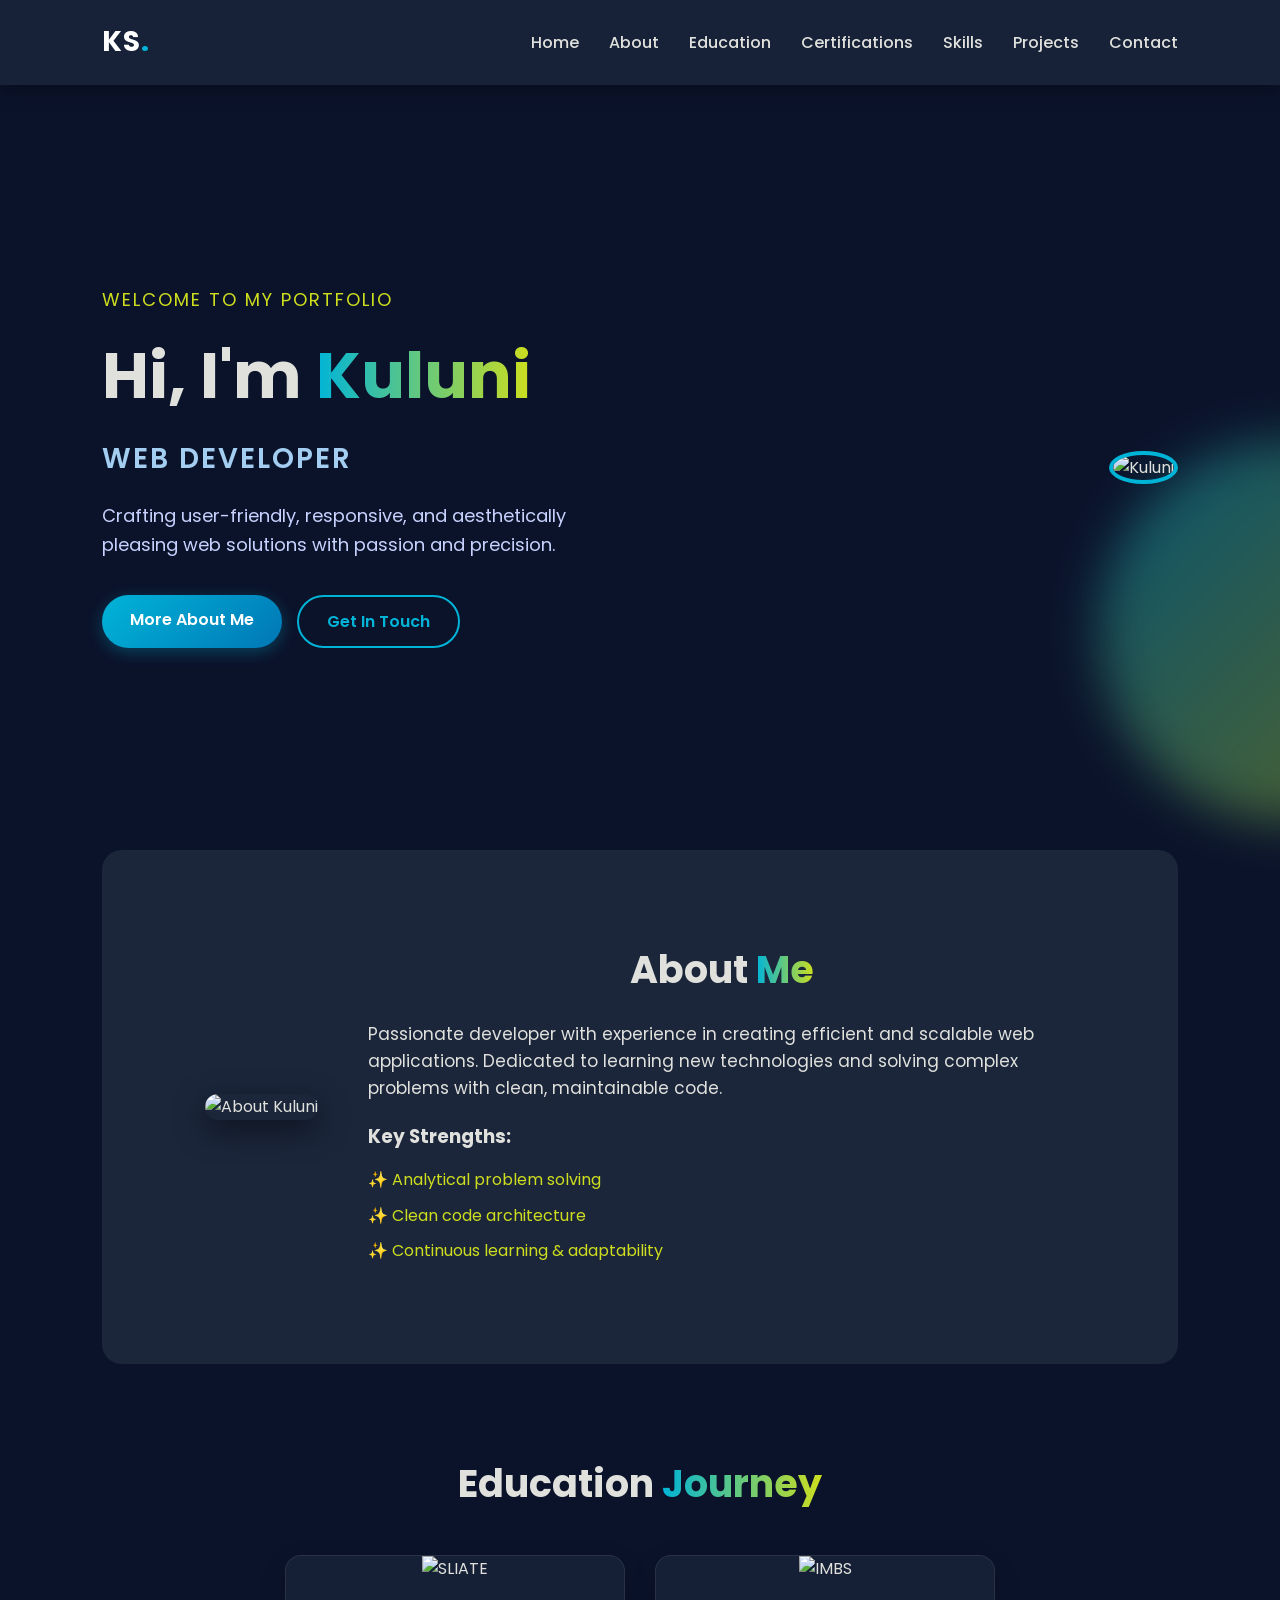
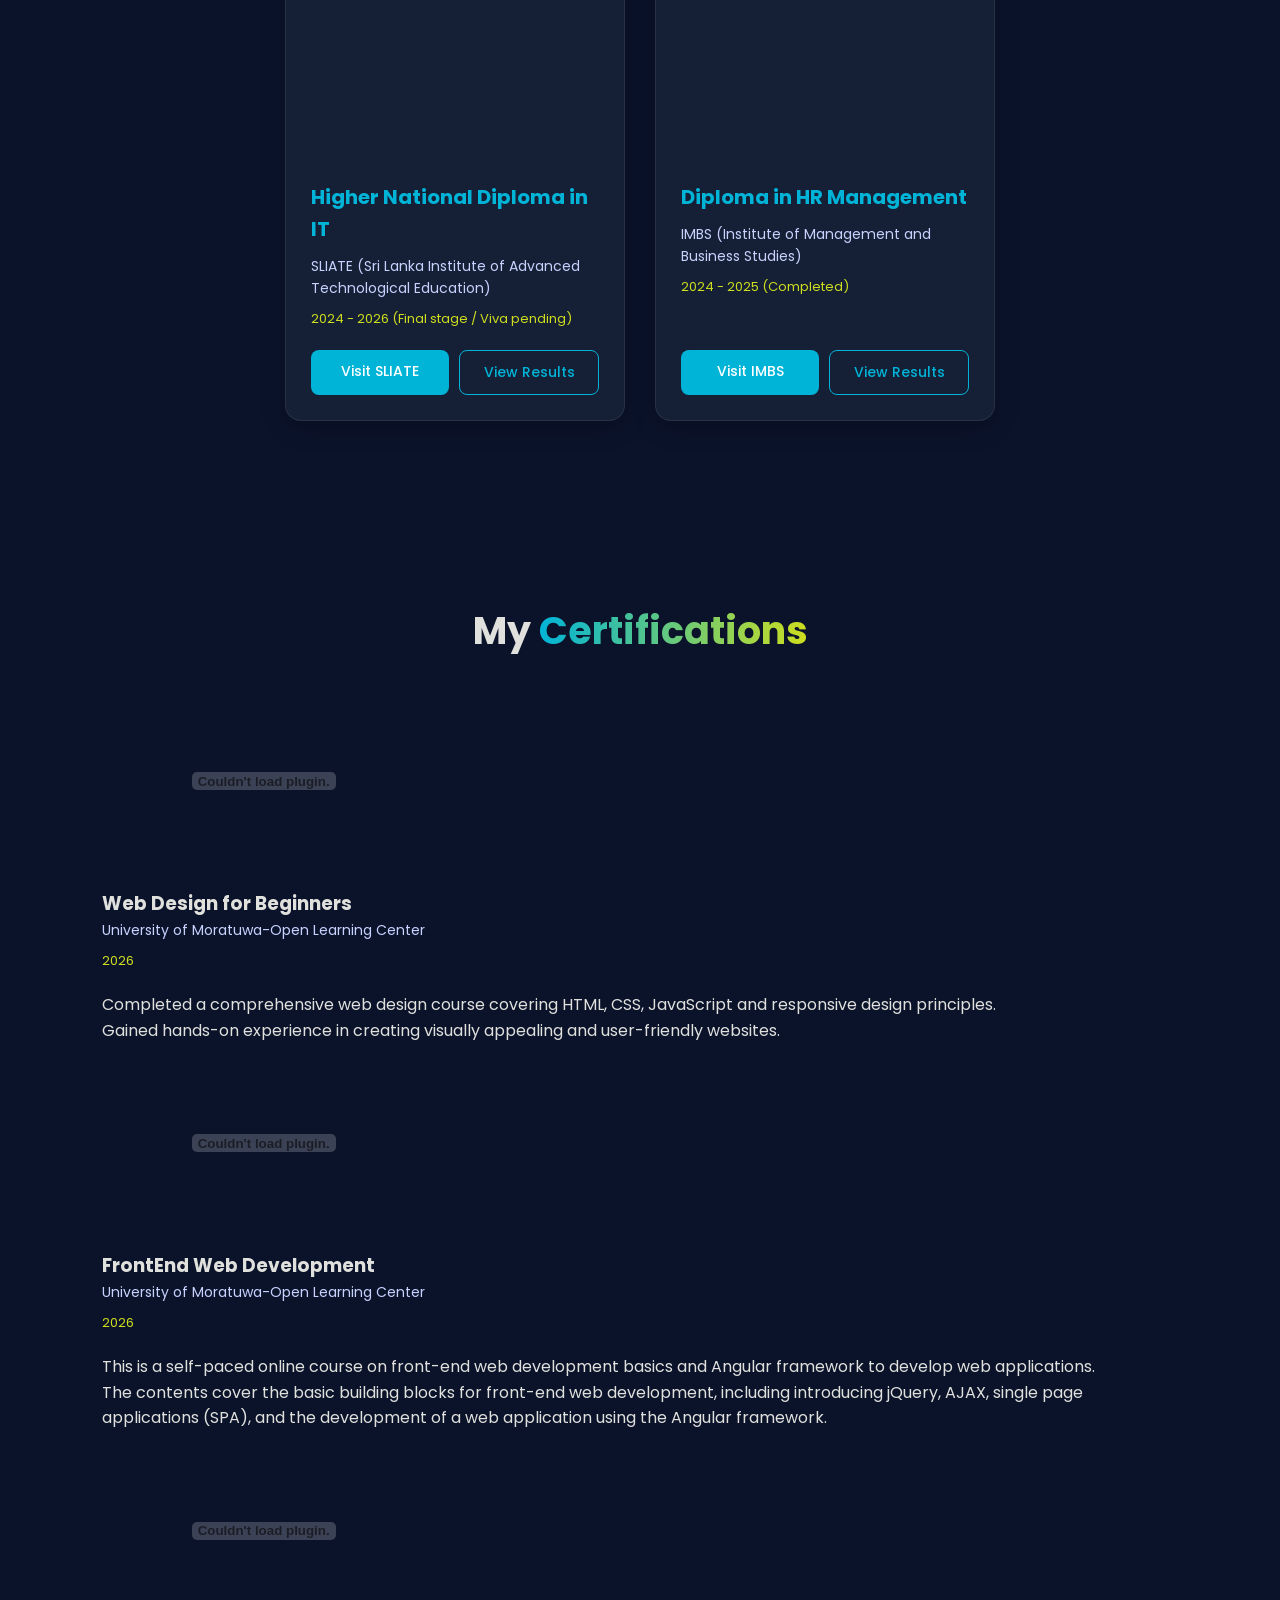
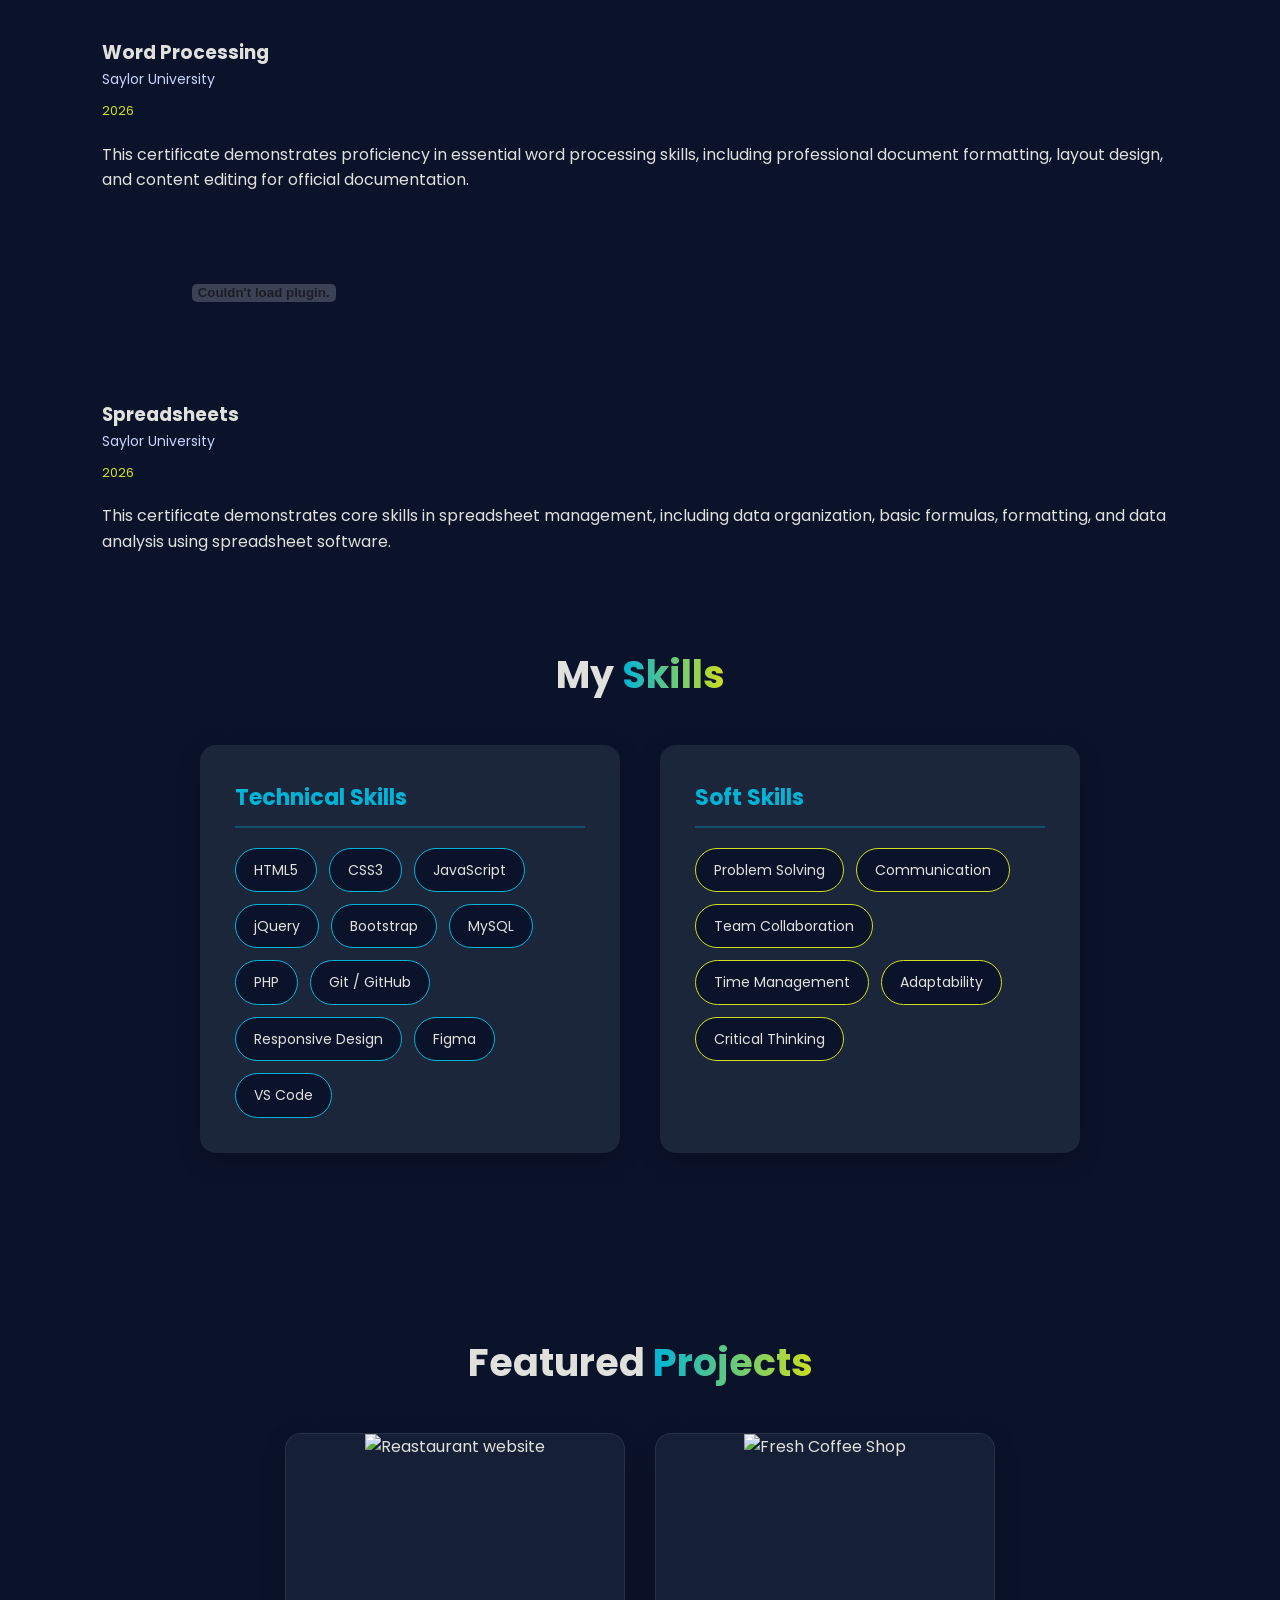
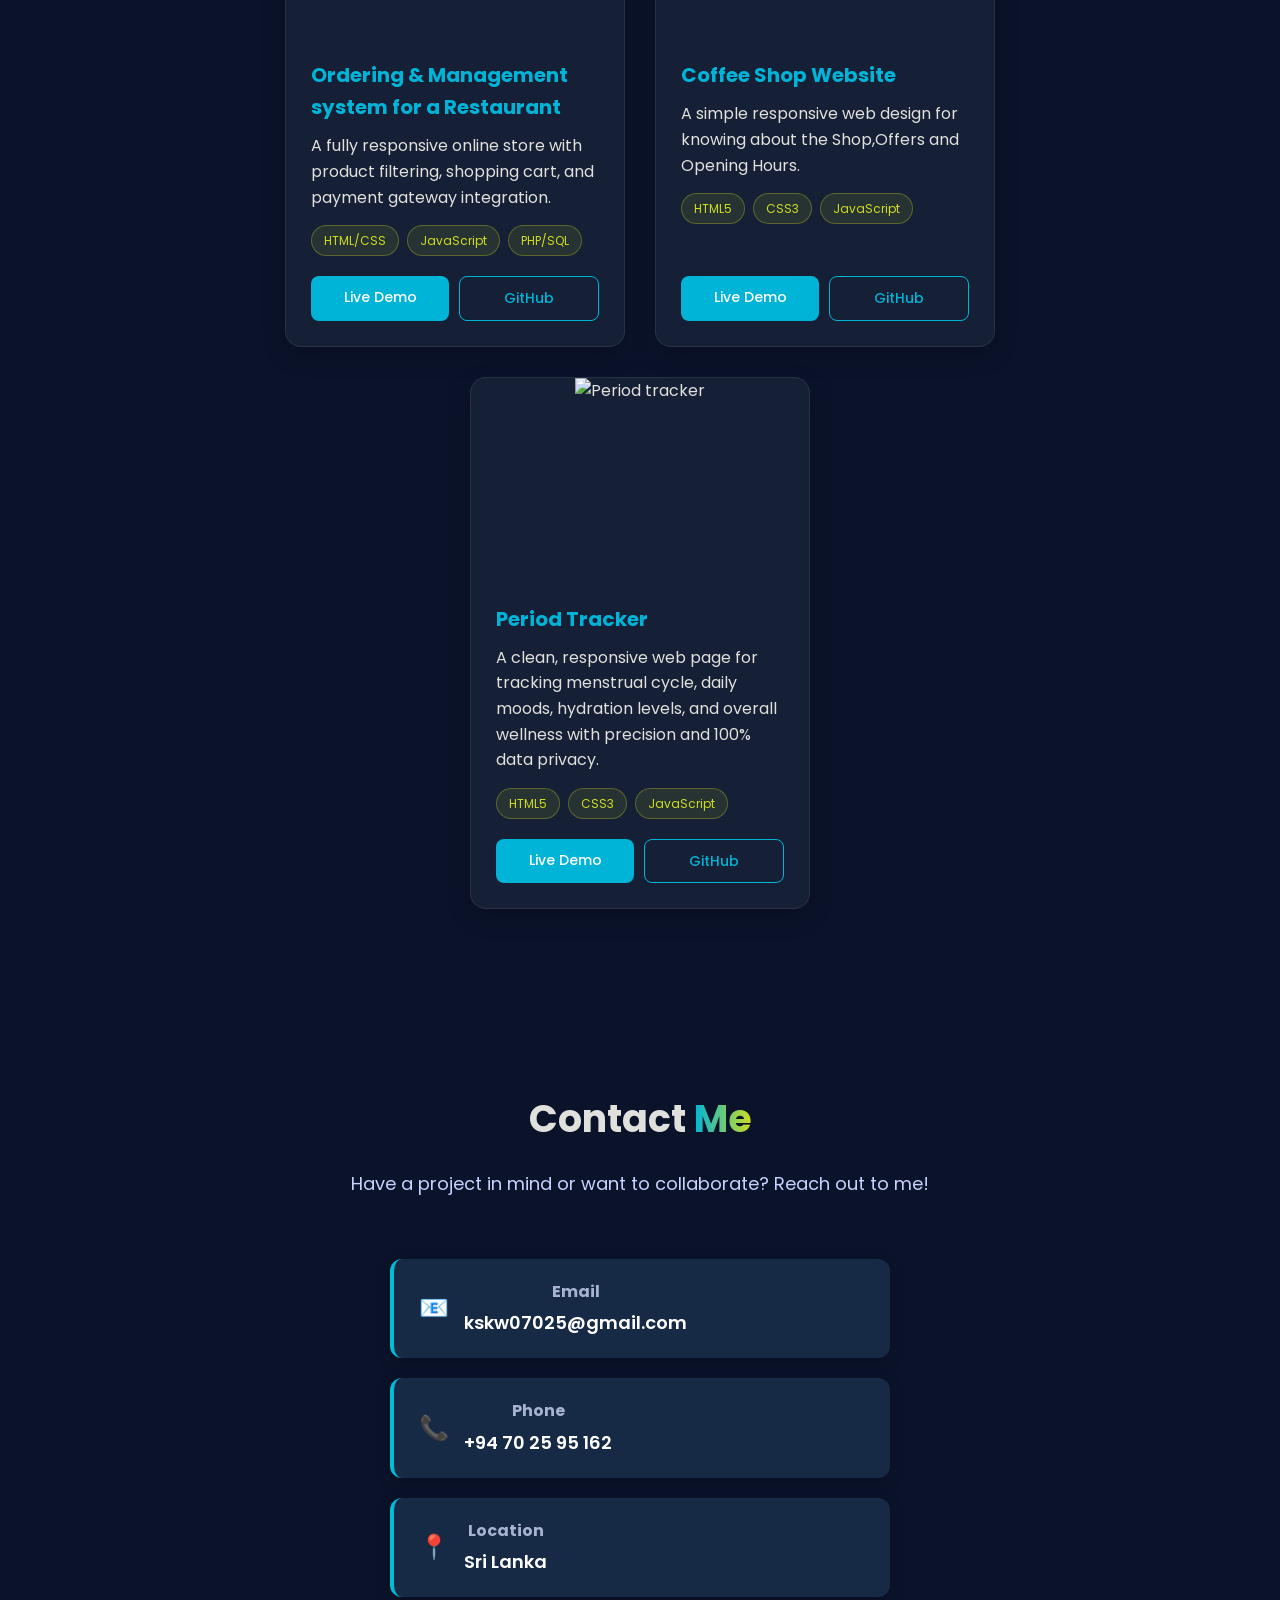
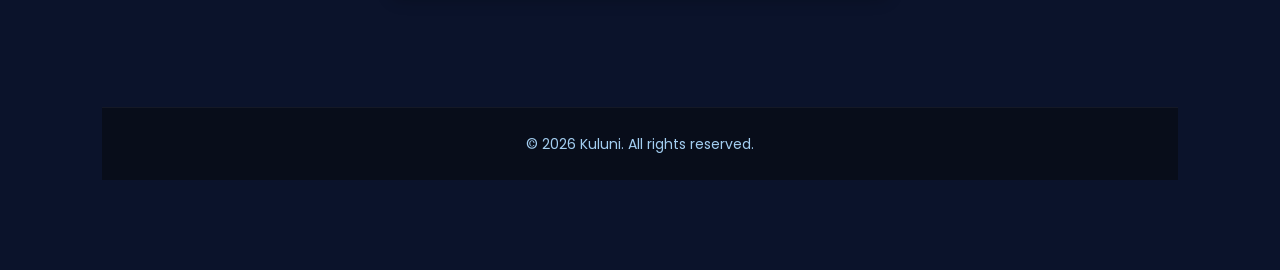
==== commit 98aabc4d: "Update index.html" ====
--- a/My Portfolio/index.html
+++ b/My Portfolio/index.html
@@ -128,6 +128,16 @@
             <p>This certificate demonstrates proficiency in essential word processing skills, including professional document formatting, layout design, and content editing for official documentation.</p>
             </div>
 
+            <div>
+            <embed src="C:\Users\MPC HOME\OneDrive\Desktop\My Portfolio\Saylor uni spreadsheets.pdf" type="application/pdf" width="30%" height="200px"/>  
+            </div>
+            <div class="certification-content"> 
+            <h3>Spreadsheets</h3>
+            <p class="institute">Saylor University</p>
+            <span class="timeline">2026</span>
+            <p>This certificate demonstrates core skills in spreadsheet management, including data organization, basic formulas, formatting, and data analysis using spreadsheet software.</p>
+            </div>
+
     <!-- Skills section -->
     <section id="skills" class="skills-section">
         <h2 class="section-title">My <span class="highlight">Skills</span></h2>
